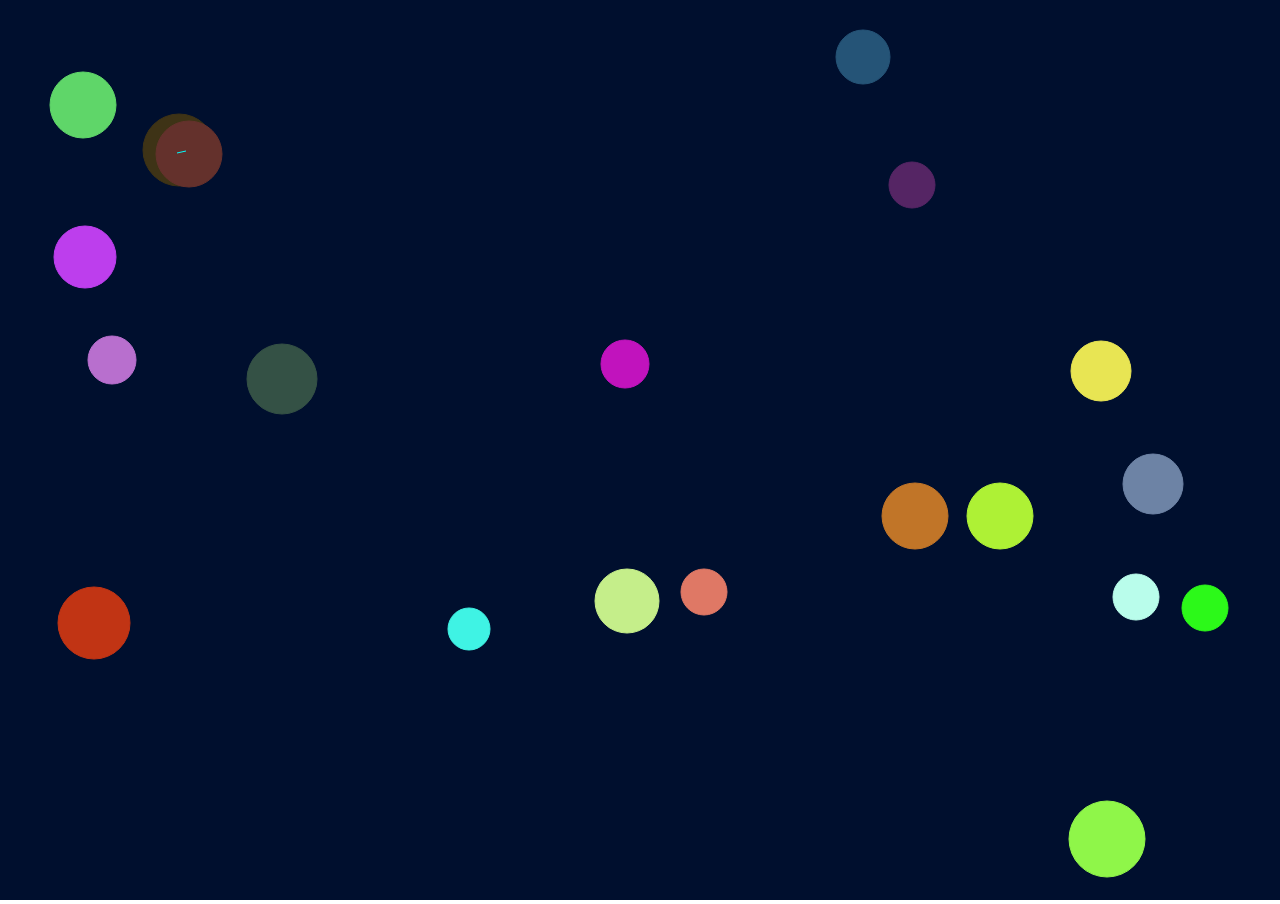
==== index.html @ 91bc2b54 "add: created bouncing-balls" ====
<!DOCTYPE html>
<!--[if lt IE 7]>      <html class="no-js lt-ie9 lt-ie8 lt-ie7"> <![endif]-->
<!--[if IE 7]>         <html class="no-js lt-ie9 lt-ie8"> <![endif]-->
<!--[if IE 8]>         <html class="no-js lt-ie9"> <![endif]-->
<!--[if gt IE 8]>      <html class="no-js"> <![endif]-->
<html>
    <head>
        <title>Bouncing Balls</title>
        <meta name="description" content="This is my first canvas">
        <meta name="viewport" content="width=device-width, initial-scale=1">
        <link rel="stylesheet" href="index.css">
        <meta http-equiv="X-UA-Compatible" content="IE=edge">
    </head>
    <body>
        <!--[if lt IE 7]>
            <p class="browsehappy">You are using an <strong>outdated</strong> browser. Please <a href="#">upgrade your browser</a> to improve your experience.</p>
        <![endif]-->
        <script src="index.js" async defer></script>
    </body>
</html>
---- index.css ----
body{
    margin: 0;
    overflow-y: hidden;
    overflow-x: hidden;
}

body:nth-child(n){
    padding: auto;
}
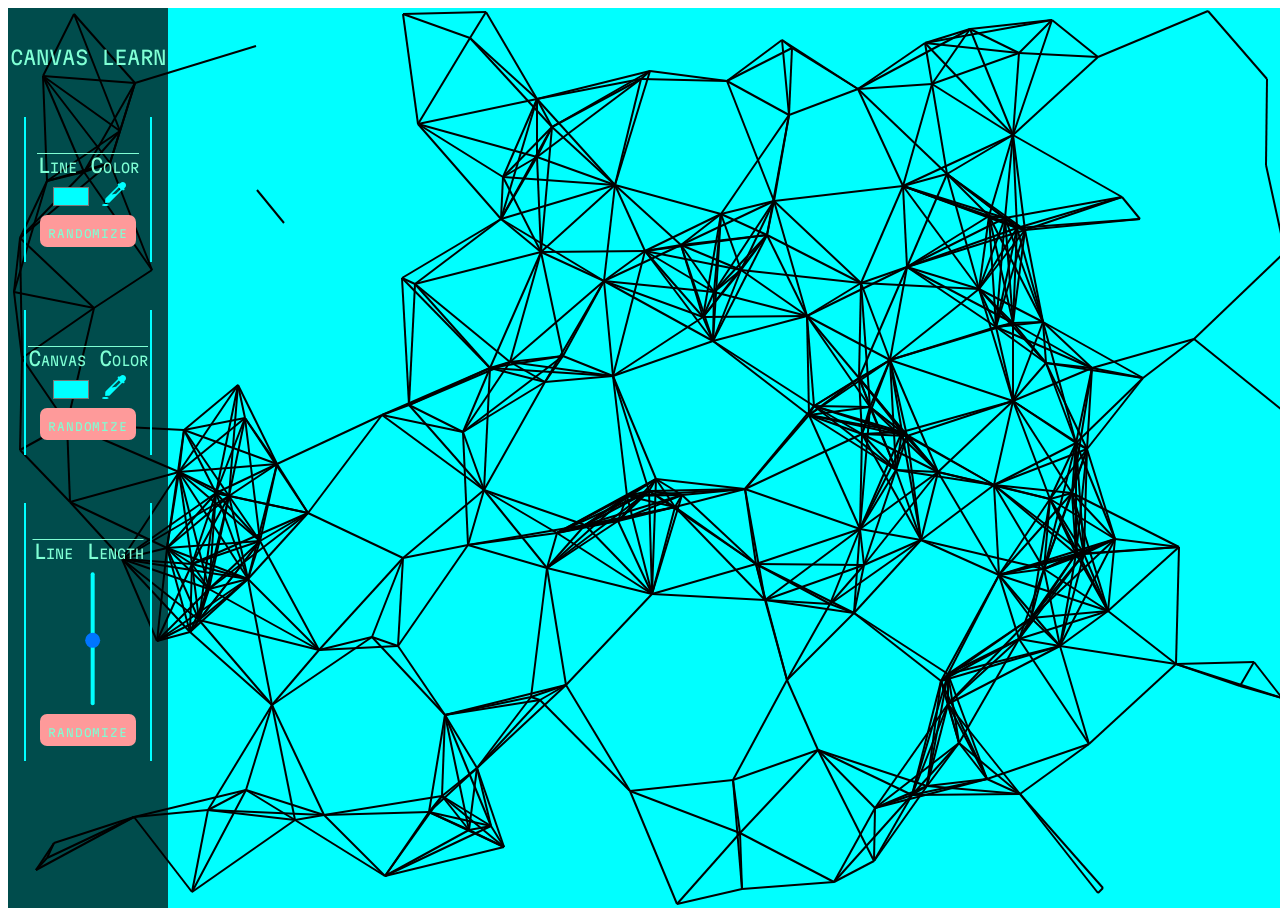
==== commit 32ef1cce: "add: created web effect" ====
--- a/index.html
+++ b/index.html
@@ -5,16 +5,84 @@
 <!--[if gt IE 8]>      <html class="no-js"> <![endif]-->
 <html>
     <head>
-        <title>Bouncing Balls</title>
+        <title>CANVAS LEARN</title>
         <meta name="description" content="This is my first canvas">
         <meta name="viewport" content="width=device-width, initial-scale=1">
         <link rel="stylesheet" href="index.css">
-        <meta http-equiv="X-UA-Compatible" content="IE=edge">
     </head>
     <body>
         <!--[if lt IE 7]>
             <p class="browsehappy">You are using an <strong>outdated</strong> browser. Please <a href="#">upgrade your browser</a> to improve your experience.</p>
         <![endif]-->
         <script src="index.js" async defer></script>
+        <nav>
+            <div id="heading">CANVAS LEARN</div>
+            <div id="choose-color" class="choose">
+                <span class="choose-text">Line Color</span> 
+                <span class="color-picker-container">
+                    <input type="color" id="color-picker" class="input-picker color-picker" value="#00ffff">
+                    <svg style="width:1.5em;height:1.5em" class="color-picker-png" fill="#00ffff" height="800px" width="800px" version="1.1" id="Capa_1" xmlns="http://www.w3.org/2000/svg" xmlns:xlink="http://www.w3.org/1999/xlink" viewBox="0 0 464.736 464.736" xml:space="preserve">
+                        <g>
+                            <path d="M446.598,18.143c-24.183-24.184-63.393-24.191-87.592-0.008l-16.717,16.717c-8.98-8.979-23.525-8.979-32.504,0
+                                c-8.981,8.972-8.981,23.533,0,32.505l5.416,5.419L134.613,253.377h-0.016l-62.685,62.691c-4.982,4.982-7.919,11.646-8.235,18.684
+                                l-0.15,3.344c0,0.016,0,0.03,0,0.046l-2.529,56.704c-0.104,2.633,0.883,5.185,2.739,7.048c1.751,1.759,4.145,2.738,6.63,2.738
+                                c0.135,0,0.269,0,0.42-0.008l30.064-1.331h0.016l18.318-0.815l8.318-0.366c9.203-0.412,17.944-4.259,24.469-10.776l240.898-240.891
+                                l4.506,4.505c4.49,4.488,10.372,6.733,16.252,6.733c5.881,0,11.764-2.245,16.253-6.733c8.98-8.973,8.98-23.534,0-32.505
+                                l16.716-16.718C470.782,81.544,470.782,42.334,446.598,18.143z M272.639,227.33l-84.6,15.96l137.998-138.004l34.332,34.316
+                                L272.639,227.33z"/>
+                            <path d="M64.5,423.872c-35.617,0-64.5,9.145-64.5,20.435c0,11.284,28.883,20.428,64.5,20.428s64.486-9.143,64.486-20.428
+                                C128.986,433.016,100.117,423.872,64.5,423.872z"/>
+                        </g>
+                    </svg>
+                </span>
+                <button type="button" class="randomize btn--green">
+                    <span class="btn__txt">Randomize</span>
+                    <i class="btn__bg" aria-hidden="true"></i>
+                    <i class="btn__bg" aria-hidden="true"></i>
+                    <i class="btn__bg" aria-hidden="true"></i>
+                    <i class="btn__bg" aria-hidden="true"></i>
+                </button>
+            </div>
+            <div id="choose-bg-color" class="choose">
+                <span class="choose-text">Canvas Color</span> 
+                <span class="color-picker-container">
+                    <input type="color" id="color-picker" class="input-picker color-picker" value="#00ffff">
+                    <svg style="width:1.5em;height:1.5em" class="color-picker-png" fill="#00ffff" height="800px" width="800px" version="1.1" id="Capa_1" xmlns="http://www.w3.org/2000/svg" xmlns:xlink="http://www.w3.org/1999/xlink" viewBox="0 0 464.736 464.736" xml:space="preserve">
+                        <g>
+                            <path d="M446.598,18.143c-24.183-24.184-63.393-24.191-87.592-0.008l-16.717,16.717c-8.98-8.979-23.525-8.979-32.504,0
+                                c-8.981,8.972-8.981,23.533,0,32.505l5.416,5.419L134.613,253.377h-0.016l-62.685,62.691c-4.982,4.982-7.919,11.646-8.235,18.684
+                                l-0.15,3.344c0,0.016,0,0.03,0,0.046l-2.529,56.704c-0.104,2.633,0.883,5.185,2.739,7.048c1.751,1.759,4.145,2.738,6.63,2.738
+                                c0.135,0,0.269,0,0.42-0.008l30.064-1.331h0.016l18.318-0.815l8.318-0.366c9.203-0.412,17.944-4.259,24.469-10.776l240.898-240.891
+                                l4.506,4.505c4.49,4.488,10.372,6.733,16.252,6.733c5.881,0,11.764-2.245,16.253-6.733c8.98-8.973,8.98-23.534,0-32.505
+                                l16.716-16.718C470.782,81.544,470.782,42.334,446.598,18.143z M272.639,227.33l-84.6,15.96l137.998-138.004l34.332,34.316
+                                L272.639,227.33z"/>
+                            <path d="M64.5,423.872c-35.617,0-64.5,9.145-64.5,20.435c0,11.284,28.883,20.428,64.5,20.428s64.486-9.143,64.486-20.428
+                                C128.986,433.016,100.117,423.872,64.5,423.872z"/>
+                        </g>
+                    </svg>
+                </span>
+                <button type="button" class="randomize btn--green">
+                    <span class="btn__txt">Randomize</span>
+                    <i class="btn__bg" aria-hidden="true"></i>
+                    <i class="btn__bg" aria-hidden="true"></i>
+                    <i class="btn__bg" aria-hidden="true"></i>
+                    <i class="btn__bg" aria-hidden="true"></i>
+                </button>
+            </div>
+            <div id="choose-color" class="choose">
+                <span class="choose-text">Line Length</span> 
+                <input type="range" id="length-picker" class="input-picker length-picker" min="10" max="100" step="2">
+                <button type="button" class="btn--green randomize">
+                    <span class="btn__txt">Randomize</span>
+                    <i class="btn__bg" aria-hidden="true"></i>
+                    <i class="btn__bg" aria-hidden="true"></i>
+                    <i class="btn__bg" aria-hidden="true"></i>
+                    <i class="btn__bg" aria-hidden="true"></i>
+                </button>
+            </div>
+            
+            
+        </nav>
+
     </body>
 </html>
--- a/index.css
+++ b/index.css
@@ -1,9 +1,174 @@
+@import url('https://fonts.googleapis.com/css2?family=Blinker&display=swap');
+@import url('https://fonts.googleapis.com/css2?family=Prompt:wght@300&display=swap');
+@import url('https://fonts.googleapis.com/css2?family=Martian+Mono:wght@300&family=Prompt:wght@300&display=swap');
+
+*{
+    /* font-family: 'Blinker', sans-serif; */
+    font-family: 'Martian Mono', monospace;
+    /* font-family: 'Prompt', sans-serif; */
+    font-variant: small-caps;
+    color: aquamarine;
+}
+intersection(this.centre, ball.centre, [this.radius, ball.radius])
 body{
     margin: 0;
     overflow-y: hidden;
     overflow-x: hidden;
+    background-color: cyan;
 }
 
-body:nth-child(n){
-    padding: auto;
+
+nav{
+    position: fixed;
+    height: 100%;
+    width: 10em;
+    background-color: rgba(0,0,0,.7);
 }
+
+nav>*{
+    text-align: center;
+    padding-top: var(--padding);
+    padding-bottom: var(--padding);
+    padding-top: 2em;
+}
+
+#heading{
+    font-size: larger;
+}
+
+.choose{
+    --padding: 10px;
+    margin: 3em 1em;
+    border-left: 2px cyan solid;
+    border-right: 2px cyan solid;
+}
+
+.choose>*{
+    --margin: 5px;
+    display: block;
+    margin: auto;
+    margin-top: var(--margin);
+    margin-bottom: var(--margin);
+}
+
+.choose-text{
+    font-size: larger;
+    text-decoration: overline;
+}
+
+input[type=range]#length-picker{
+    --margin: 5.5em;
+    -webkit-appearance: none;
+    -moz-appearance: none;
+    transform: rotate(90deg);
+    background-color: cyan;
+    color: cyan;
+    width: 10em;
+    height: 4px;
+    text-align: center;
+    cursor: pointer;
+    margin-top: var(--margin);
+    margin-bottom: var(--margin);
+    border-radius: 2px;
+
+}
+
+.color-picker-container{
+    cursor: pointer;
+}
+
+
+input[type="color"].color-picker{
+    -webkit-appearance: none;
+    -moz-appearance: none;
+    border: 0 black solid;
+    background-color: rgba(0,0,0,0);
+    padding: 0;
+    width: 3em;
+    cursor: pointer;
+}
+
+.color-picker-png{
+    width: 1.5em;
+    height: 1.5em;
+}
+
+
+.randomize {
+  background: hsl(var(--hue), 98%, 80%);
+  border: none;
+  border-radius: 7px;
+  cursor: pointer;
+  color: black;
+  font-size: 1em;
+  letter-spacing: 0.05em;
+  overflow: hidden;
+  padding: .4em .5em;
+  min-height: 2em;
+  position: relative;
+  text-transform: lowercase;
+  font-variant: small-caps;
+}
+
+.btn--green {
+  --hue: 0;
+}
+
+.randomize:active, .randomize:focus {
+  outline: 3px solid hsl(calc(var(--hue) + 90), 98%, 80%);
+}
+.randomize + .randomize {
+  margin-top: 2.5em;
+}
+.btn__txt {
+  position: relative;
+  z-index: 2;
+}
+.btn__bg {
+  background: hsl(var(--hueBg), 98%, 80%);
+  border-radius: 50%;
+  display: block;
+  height: 0;
+  left: 50%;
+  margin: -50% 0 0 -50%;
+  padding-top: 100%;
+  position: absolute;
+  top: 50%;
+  width: 100%;
+  transform: scale(0);
+  transform-origin: 50% 50%;
+  transition: transform 0.175s cubic-bezier(0.5, 1, 0.89, 1);
+  z-index: 1;
+}
+.btn__bg:nth-of-type(1) {
+  --hueBg: calc(var(--hue) - 90);
+  transition-delay: 0.1725s;
+}
+.btn__bg:nth-of-type(2) {
+  --hueBg: calc(var(--hue) - 180);
+  transition-delay: 0.115s;
+}
+.btn__bg:nth-of-type(3) {
+  --hueBg: calc(var(--hue) - 270);
+  transition-delay: 0.0575s;
+}
+.btn__bg:nth-of-type(4) {
+  --hueBg: calc(var(--hue) - 360);
+  transition-delay: 0s;
+}
+.randomize:hover .btn__bg, .randomize:focus .btn__bg, .randomize:active .btn__bg {
+  transform: scale(1.5);
+  transition: transform 0.35s cubic-bezier(0.11, 0, 0.5, 0);
+}
+.randomize:hover .btn__bg:nth-of-type(1), .randomize:focus .btn__bg:nth-of-type(1), .randomize:active .btn__bg:nth-of-type(1) {
+  transition-delay: 0.115s;
+}
+.randomize:hover .btn__bg:nth-of-type(2), .randomize:focus .btn__bg:nth-of-type(2), .randomize:active .btn__bg:nth-of-type(2) {
+  transition-delay: 0.23s;
+}
+.randomize:hover .btn__bg:nth-of-type(3), .randomize:focus .btn__bg:nth-of-type(3), .randomize:active .btn__bg:nth-of-type(3) {
+  transition-delay: 0.345s;
+}
+.randomize:hover .btn__bg:nth-of-type(4), .randomize:focus .btn__bg:nth-of-type(4), .randomize:active .btn__bg:nth-of-type(4) {
+  transition-delay: 0.46s;
+}
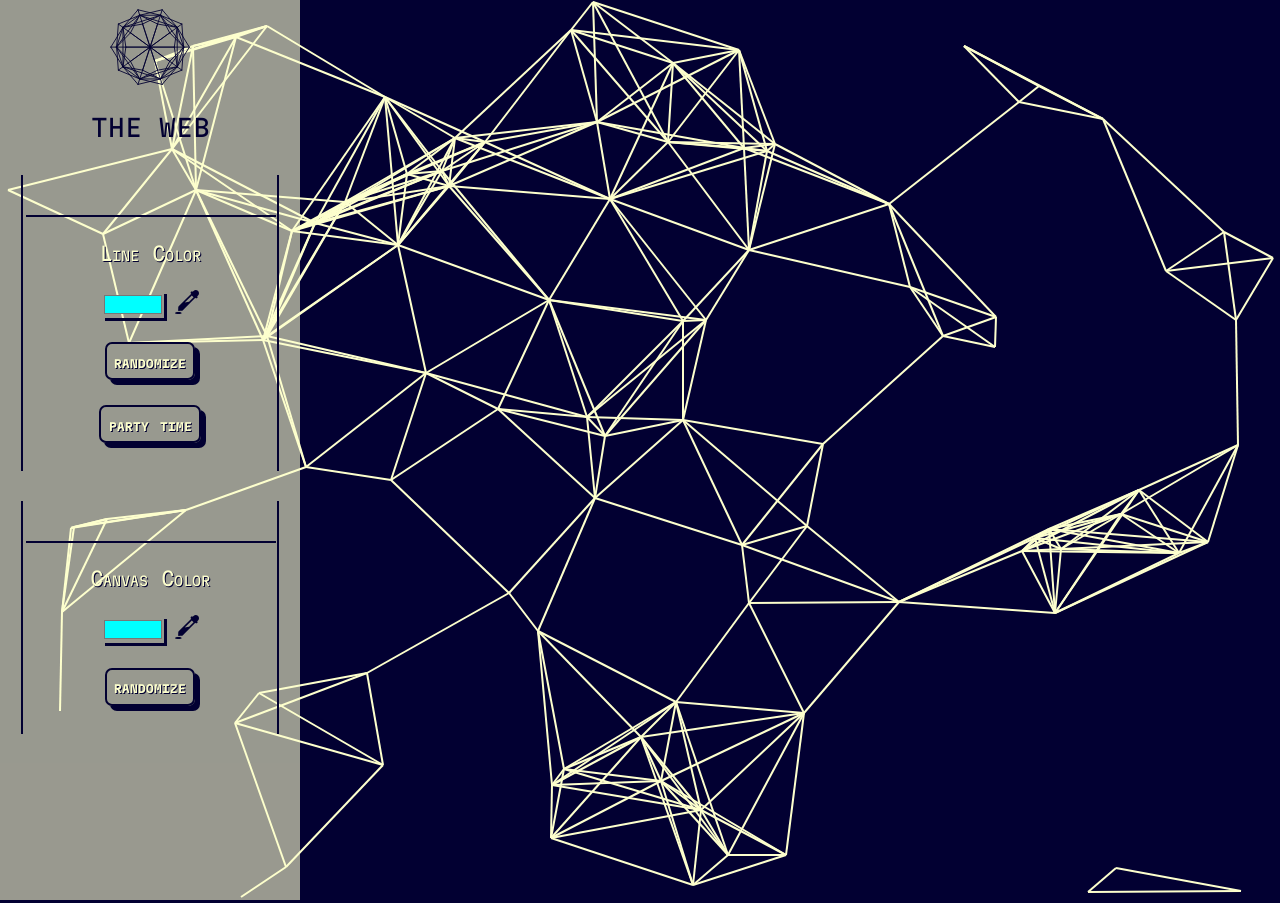
==== commit ea117efb: "modify: made a lot of styling changes" ====
--- a/index.html
+++ b/index.html
@@ -4,85 +4,231 @@
 <!--[if IE 8]>         <html class="no-js lt-ie9"> <![endif]-->
 <!--[if gt IE 8]>      <html class="no-js"> <![endif]-->
 <html>
-    <head>
-        <title>CANVAS LEARN</title>
-        <meta name="description" content="This is my first canvas">
-        <meta name="viewport" content="width=device-width, initial-scale=1">
-        <link rel="stylesheet" href="index.css">
-    </head>
-    <body>
-        <!--[if lt IE 7]>
+
+<head>
+  <title>THE WEB</title>
+  <meta name="description" content="This is my first canvas">
+  <meta name="viewport" content="width=device-width, initial-scale=1">
+  <meta http-equiv="X-UA-Compatible" content="IE=edge">
+</head>
+
+<body style="visibility: hidden;">
+  <!--[if lt IE 7]>
             <p class="browsehappy">You are using an <strong>outdated</strong> browser. Please <a href="#">upgrade your browser</a> to improve your experience.</p>
         <![endif]-->
-        <script src="index.js" async defer></script>
-        <nav>
-            <div id="heading">CANVAS LEARN</div>
-            <div id="choose-color" class="choose">
-                <span class="choose-text">Line Color</span> 
-                <span class="color-picker-container">
-                    <input type="color" id="color-picker" class="input-picker color-picker" value="#00ffff">
-                    <svg style="width:1.5em;height:1.5em" class="color-picker-png" fill="#00ffff" height="800px" width="800px" version="1.1" id="Capa_1" xmlns="http://www.w3.org/2000/svg" xmlns:xlink="http://www.w3.org/1999/xlink" viewBox="0 0 464.736 464.736" xml:space="preserve">
-                        <g>
-                            <path d="M446.598,18.143c-24.183-24.184-63.393-24.191-87.592-0.008l-16.717,16.717c-8.98-8.979-23.525-8.979-32.504,0
+  <nav>
+    <div id="heading">
+      <svg rel="icon" class="head-icon icon" xmlns:dc="http://purl.org/dc/elements/1.1/" xmlns:cc="http://creativecommons.org/ns#"
+    xmlns:rdf="http://www.w3.org/1999/02/22-rdf-syntax-ns#" xmlns:svg="http://www.w3.org/2000/svg"
+    xmlns="http://www.w3.org/2000/svg" xmlns:sodipodi="http://sodipodi.sourceforge.net/DTD/sodipodi-0.dtd"
+    xmlns:inkscape="http://www.inkscape.org/namespaces/inkscape" viewBox="0 0 100 125" version="1.1" x="0px" y="0px">
+        <g transform="translate(0,-952.36216)">
+          <g transform="matrix(0.44673404,0,0,0.44659181,50,1002.3622)">
+            <path d="M 0,0 68.8191,50" style="" stroke-width="2.23882484" stroke-linecap="round" />
+            <path d="M 0,0 68.8191,-50" style="" stroke-width="2.23882484" stroke-linecap="round" />
+            <path d="M 0,0 -49.798,36.1803" style="" stroke-width="2.23882484" stroke-linecap="round" />
+            <path d="M 0,0 -49.798,-36.1803" style="" stroke-width="2.23882484" stroke-linecap="round" />
+            <path d="M 0,0 19.0211,58.541" style="" stroke-width="2.23882484" stroke-linecap="round" />
+            <path d="M 0,0 19.0211,-58.541" style="" stroke-width="2.23882484" stroke-linecap="round" />
+            <path d="M 0,0 61.5537,0" style="" stroke-width="2.23882484" stroke-linecap="round" />
+            <path d="M 0,0 -85.0651,0" style="" stroke-width="2.23882484" stroke-linecap="round" />
+            <path d="M 0,0 -26.2866,80.9017" style="" stroke-width="2.23882484" stroke-linecap="round" />
+            <path d="M 0,0 -26.2866,-80.9017" style="" stroke-width="2.23882484" stroke-linecap="round" />
+            <path d="M 0,0 26.2866,80.9017" style="" stroke-width="2.23882484" stroke-linecap="round" />
+            <path d="M 0,0 26.2866,-80.9017" style="" stroke-width="2.23882484" stroke-linecap="round" />
+            <path d="M 0,0 -68.8191,50" style="" stroke-width="2.23882484" stroke-linecap="round" />
+            <path d="M 0,0 -68.8191,-50" style="" stroke-width="2.23882484" stroke-linecap="round" />
+            <path d="M 0,0 49.798,36.1803" style="" stroke-width="2.23882484" stroke-linecap="round" />
+            <path d="M 0,0 49.798,-36.1803" style="" stroke-width="2.23882484" stroke-linecap="round" />
+            <path d="M 0,0 85.0651,0" style="" stroke-width="2.23882484" stroke-linecap="round" />
+            <path d="M 0,0 -19.0211,58.541" style="" stroke-width="2.23882484" stroke-linecap="round" />
+            <path d="M 0,0 -19.0211,-58.541" style="" stroke-width="2.23882484" stroke-linecap="round" />
+            <path d="M 0,0 -61.5537,0" style="" stroke-width="2.23882484" stroke-linecap="round" />
+            <path d="M 26.2866,80.9017 68.8191,50" style="" stroke-width="2.23882484"
+              stroke-linecap="round" />
+            <path d="M 26.2866,80.9017 -68.8191,50" style="" stroke-width="2.23882484"
+              stroke-linecap="round" />
+            <path d="M 26.2866,80.9017 49.798,36.1803" style="" stroke-width="2.23882484"
+              stroke-linecap="round" />
+            <path d="M 26.2866,80.9017 85.0651,0" style="" stroke-width="2.23882484"
+              stroke-linecap="round" />
+            <path d="M 26.2866,80.9017 -19.0211,58.541" style="" stroke-width="2.23882484"
+              stroke-linecap="round" />
+            <path d="M 26.2866,80.9017 -30.7768,94.7214" style="" stroke-width="2.23882484"
+              stroke-linecap="round" />
+            <path d="m 26.2866,80.9017 4.4902,13.8197" style="" stroke-width="2.23882484"
+              stroke-linecap="round" />
+            <path d="M 26.2866,80.9017 80.5748,58.541" style="" stroke-width="2.23882484"
+              stroke-linecap="round" />
+            <path d="m 26.2866,80.9017 -52.5732,0" style="" stroke-width="2.23882484"
+              stroke-linecap="round" />
+            <path d="M 26.2866,-80.9017 68.8191,-50" style="" stroke-width="2.23882484"
+              stroke-linecap="round" />
+            <path d="M 26.2866,-80.9017 -68.8191,-50" style="" stroke-width="2.23882484"
+              stroke-linecap="round" />
+            <path d="M 26.2866,-80.9017 49.798,-36.1803" style="" stroke-width="2.23882484"
+              stroke-linecap="round" />
+            <path d="M 26.2866,-80.9017 85.0651,0" style="" stroke-width="2.23882484"
+              stroke-linecap="round" />
+            <path d="M 26.2866,-80.9017 -19.0211,-58.541" style="" stroke-width="2.23882484"
+              stroke-linecap="round" />
+            <path d="M 26.2866,-80.9017 -30.7768,-94.7214" style="" stroke-width="2.23882484"
+              stroke-linecap="round" />
+            <path d="m 26.2866,-80.9017 4.4902,-13.8197" style="" stroke-width="2.23882484"
+              stroke-linecap="round" />
+            <path d="M 26.2866,-80.9017 80.5748,-58.541" style="" stroke-width="2.23882484"
+              stroke-linecap="round" />
+            <path d="m 26.2866,-80.9017 -52.5732,0" style="" stroke-width="2.23882484"
+              stroke-linecap="round" />
+            <path d="m 68.8191,50 0,-100" style="" stroke-width="2.23882484" stroke-linecap="round" />
+            <path d="M 68.8191,50 99.5959,0" style="" stroke-width="2.23882484" stroke-linecap="round" />
+            <path d="m 68.8191,50 -49.798,8.541" style="" stroke-width="2.23882484"
+              stroke-linecap="round" />
+            <path d="M 68.8191,50 85.0651,0" style="" stroke-width="2.23882484" stroke-linecap="round" />
+            <path d="M 68.8191,50 30.7768,94.7214" style="" stroke-width="2.23882484"
+              stroke-linecap="round" />
+            <path d="M 68.8191,50 61.5537,0" style="" stroke-width="2.23882484" stroke-linecap="round" />
+            <path d="m 68.8191,50 11.7557,8.541" style="" stroke-width="2.23882484"
+              stroke-linecap="round" />
+            <path d="M 68.8191,50 -26.2866,80.9017" style="" stroke-width="2.23882484"
+              stroke-linecap="round" />
+            <path d="M 68.8191,-50 99.5959,0" style="" stroke-width="2.23882484" stroke-linecap="round" />
+            <path d="m 68.8191,-50 -49.798,-8.541" style="" stroke-width="2.23882484"
+              stroke-linecap="round" />
+            <path d="M 68.8191,-50 85.0651,0" style="" stroke-width="2.23882484" stroke-linecap="round" />
+            <path d="M 68.8191,-50 30.7768,-94.7214" style="" stroke-width="2.23882484"
+              stroke-linecap="round" />
+            <path d="M 68.8191,-50 61.5537,0" style="" stroke-width="2.23882484" stroke-linecap="round" />
+            <path d="m 68.8191,-50 11.7557,-8.541" style="" stroke-width="2.23882484"
+              stroke-linecap="round" />
+            <path d="M 68.8191,-50 -26.2866,-80.9017" style="" stroke-width="2.23882484"
+              stroke-linecap="round" />
+            <path d="M 99.5959,0 85.0651,0" style="" stroke-width="2.23882484" stroke-linecap="round" />
+            <path d="m -68.8191,50 0,-100" style="" stroke-width="2.23882484" stroke-linecap="round" />
+            <path d="m -68.8191,50 49.798,8.541" style="" stroke-width="2.23882484"
+              stroke-linecap="round" />
+            <path d="M -68.8191,50 -61.5537,0" style="" stroke-width="2.23882484" stroke-linecap="round" />
+            <path d="m -68.8191,50 38.0423,44.7214" style="" stroke-width="2.23882484"
+              stroke-linecap="round" />
+            <path d="M -68.8191,50 -85.0651,0" style="" stroke-width="2.23882484" stroke-linecap="round" />
+            <path d="m -68.8191,50 42.5325,30.9017" style="" stroke-width="2.23882484"
+              stroke-linecap="round" />
+            <path d="M -68.8191,50 -99.5959,0" style="" stroke-width="2.23882484" stroke-linecap="round" />
+            <path d="m -68.8191,50 -11.7557,8.541" style="" stroke-width="2.23882484"
+              stroke-linecap="round" />
+            <path d="m -68.8191,-50 49.798,-8.541" style="" stroke-width="2.23882484"
+              stroke-linecap="round" />
+            <path d="m -68.8191,-50 7.2654,50" style="" stroke-width="2.23882484" stroke-linecap="round" />
+            <path d="m -68.8191,-50 38.0423,-44.7214" style="" stroke-width="2.23882484"
+              stroke-linecap="round" />
+            <path d="M -68.8191,-50 -85.0651,0" style="" stroke-width="2.23882484"
+              stroke-linecap="round" />
+            <path d="m -68.8191,-50 42.5325,-30.9017" style="" stroke-width="2.23882484"
+              stroke-linecap="round" />
+            <path d="M -68.8191,-50 -99.5959,0" style="" stroke-width="2.23882484"
+              stroke-linecap="round" />
+            <path d="m -68.8191,-50 -11.7557,-8.541" style="" stroke-width="2.23882484"
+              stroke-linecap="round" />
+            <path d="M -49.798,36.1803 -85.0651,0" style="" stroke-width="2.23882484"
+              stroke-linecap="round" />
+            <path d="m -49.798,36.1803 23.5114,44.7214" style="" stroke-width="2.23882484"
+              stroke-linecap="round" />
+            <path d="M -49.798,-36.1803 -85.0651,0" style="" stroke-width="2.23882484"
+              stroke-linecap="round" />
+            <path d="m -49.798,-36.1803 23.5114,-44.7214" style="" stroke-width="2.23882484"
+              stroke-linecap="round" />
+            <path d="M 49.798,36.1803 85.0651,0" style="" stroke-width="2.23882484"
+              stroke-linecap="round" />
+            <path d="M 49.798,-36.1803 85.0651,0" style="" stroke-width="2.23882484"
+              stroke-linecap="round" />
+            <path d="M 19.0211,58.541 -26.2866,80.9017" style="" stroke-width="2.23882484"
+              stroke-linecap="round" />
+            <path d="M 19.0211,-58.541 -26.2866,-80.9017" style="" stroke-width="2.23882484"
+              stroke-linecap="round" />
+            <path d="M 85.0651,0 80.5748,58.541" style="" stroke-width="2.23882484"
+              stroke-linecap="round" />
+            <path d="M 85.0651,0 80.5748,-58.541" style="" stroke-width="2.23882484"
+              stroke-linecap="round" />
+            <path d="m -30.7768,94.7214 4.4902,-13.8197" style="" stroke-width="2.23882484"
+              stroke-linecap="round" />
+            <path d="m -30.7768,-94.7214 4.4902,13.8197" style="" stroke-width="2.23882484"
+              stroke-linecap="round" />
+            <path d="M 30.7768,94.7214 -26.2866,80.9017" style="" stroke-width="2.23882484"
+              stroke-linecap="round" />
+            <path d="m 30.7768,-94.7214 -57.0634,13.8197" style="" stroke-width="2.23882484"
+              stroke-linecap="round" />
+            <path d="m -85.0651,0 58.7785,80.9017" style="" stroke-width="2.23882484"
+              stroke-linecap="round" />
+            <path d="m -85.0651,0 58.7785,-80.9017" style="" stroke-width="2.23882484"
+              stroke-linecap="round" />
+            <path d="M -85.0651,0 -99.5959,0" style="" stroke-width="2.23882484" stroke-linecap="round" />
+            <path d="m -85.0651,0 4.4903,58.541" style="" stroke-width="2.23882484"
+              stroke-linecap="round" />
+            <path d="m -85.0651,0 4.4903,-58.541" style="" stroke-width="2.23882484"
+              stroke-linecap="round" />
+            <path d="M -26.2866,80.9017 -80.5748,58.541" style="" stroke-width="2.23882484"
+              stroke-linecap="round" />
+            <path d="M -26.2866,-80.9017 -80.5748,-58.541" style="" stroke-width="2.23882484"
+              stroke-linecap="round" />
+          </g>
+        </g>
+      </svg>
+      <span id="heading-text">
+        THE WEB
+      </span>
+    </div>
+    <div id="choose-color" class="choose">
+      <hr class="choose-line">
+      <span class="choose-text">Line Color</span>
+      <span class="color-picker-container">
+        <input type="color" id="line-color-picker" class="input-picker color-picker">
+        <svg style="width:1.5em;height:1.5em" class="color-picker-png" fill="#00ffff" height="800px" width="800px"
+          version="1.1" id="Capa_1" xmlns="http://www.w3.org/2000/svg" xmlns:xlink="http://www.w3.org/1999/xlink"
+          viewBox="0 0 464.736 464.736" xml:space="preserve">
+          <g>
+            <path d="M446.598,18.143c-24.183-24.184-63.393-24.191-87.592-0.008l-16.717,16.717c-8.98-8.979-23.525-8.979-32.504,0
                                 c-8.981,8.972-8.981,23.533,0,32.505l5.416,5.419L134.613,253.377h-0.016l-62.685,62.691c-4.982,4.982-7.919,11.646-8.235,18.684
                                 l-0.15,3.344c0,0.016,0,0.03,0,0.046l-2.529,56.704c-0.104,2.633,0.883,5.185,2.739,7.048c1.751,1.759,4.145,2.738,6.63,2.738
                                 c0.135,0,0.269,0,0.42-0.008l30.064-1.331h0.016l18.318-0.815l8.318-0.366c9.203-0.412,17.944-4.259,24.469-10.776l240.898-240.891
                                 l4.506,4.505c4.49,4.488,10.372,6.733,16.252,6.733c5.881,0,11.764-2.245,16.253-6.733c8.98-8.973,8.98-23.534,0-32.505
                                 l16.716-16.718C470.782,81.544,470.782,42.334,446.598,18.143z M272.639,227.33l-84.6,15.96l137.998-138.004l34.332,34.316
-                                L272.639,227.33z"/>
-                            <path d="M64.5,423.872c-35.617,0-64.5,9.145-64.5,20.435c0,11.284,28.883,20.428,64.5,20.428s64.486-9.143,64.486-20.428
-                                C128.986,433.016,100.117,423.872,64.5,423.872z"/>
-                        </g>
-                    </svg>
-                </span>
-                <button type="button" class="randomize btn--green">
-                    <span class="btn__txt">Randomize</span>
-                    <i class="btn__bg" aria-hidden="true"></i>
-                    <i class="btn__bg" aria-hidden="true"></i>
-                    <i class="btn__bg" aria-hidden="true"></i>
-                    <i class="btn__bg" aria-hidden="true"></i>
-                </button>
-            </div>
-            <div id="choose-bg-color" class="choose">
-                <span class="choose-text">Canvas Color</span> 
-                <span class="color-picker-container">
-                    <input type="color" id="color-picker" class="input-picker color-picker" value="#00ffff">
-                    <svg style="width:1.5em;height:1.5em" class="color-picker-png" fill="#00ffff" height="800px" width="800px" version="1.1" id="Capa_1" xmlns="http://www.w3.org/2000/svg" xmlns:xlink="http://www.w3.org/1999/xlink" viewBox="0 0 464.736 464.736" xml:space="preserve">
-                        <g>
-                            <path d="M446.598,18.143c-24.183-24.184-63.393-24.191-87.592-0.008l-16.717,16.717c-8.98-8.979-23.525-8.979-32.504,0
+                                L272.639,227.33z" />
+            <path d="M64.5,423.872c-35.617,0-64.5,9.145-64.5,20.435c0,11.284,28.883,20.428,64.5,20.428s64.486-9.143,64.486-20.428
+                                C128.986,433.016,100.117,423.872,64.5,423.872z" />
+          </g>
+        </svg>
+      </span>
+      <button id="randomize-line-color" type="button" class="btn randomize">Randomize</button>
+      <button id="party-time" type="button" class="btn party">Party Time</button>
+    </div>
+    <div id="choose-bg-color" class="choose">
+      <hr class="choose-line">
+      <span class="choose-text">Canvas Color</span>
+      <span class="color-picker-container">
+        <input type="color" id="bg-color-picker" class="input-picker color-picker">
+        <svg style="width:1.5em;height:1.5em" class="color-picker-png" fill="#00ffff" height="800px" width="800px"
+          version="1.1" id="Capa_1" xmlns="http://www.w3.org/2000/svg" xmlns:xlink="http://www.w3.org/1999/xlink"
+          viewBox="0 0 464.736 464.736" xml:space="preserve">
+          <g>
+            <path d="M446.598,18.143c-24.183-24.184-63.393-24.191-87.592-0.008l-16.717,16.717c-8.98-8.979-23.525-8.979-32.504,0
                                 c-8.981,8.972-8.981,23.533,0,32.505l5.416,5.419L134.613,253.377h-0.016l-62.685,62.691c-4.982,4.982-7.919,11.646-8.235,18.684
                                 l-0.15,3.344c0,0.016,0,0.03,0,0.046l-2.529,56.704c-0.104,2.633,0.883,5.185,2.739,7.048c1.751,1.759,4.145,2.738,6.63,2.738
                                 c0.135,0,0.269,0,0.42-0.008l30.064-1.331h0.016l18.318-0.815l8.318-0.366c9.203-0.412,17.944-4.259,24.469-10.776l240.898-240.891
                                 l4.506,4.505c4.49,4.488,10.372,6.733,16.252,6.733c5.881,0,11.764-2.245,16.253-6.733c8.98-8.973,8.98-23.534,0-32.505
                                 l16.716-16.718C470.782,81.544,470.782,42.334,446.598,18.143z M272.639,227.33l-84.6,15.96l137.998-138.004l34.332,34.316
-                                L272.639,227.33z"/>
-                            <path d="M64.5,423.872c-35.617,0-64.5,9.145-64.5,20.435c0,11.284,28.883,20.428,64.5,20.428s64.486-9.143,64.486-20.428
-                                C128.986,433.016,100.117,423.872,64.5,423.872z"/>
-                        </g>
-                    </svg>
-                </span>
-                <button type="button" class="randomize btn--green">
-                    <span class="btn__txt">Randomize</span>
-                    <i class="btn__bg" aria-hidden="true"></i>
-                    <i class="btn__bg" aria-hidden="true"></i>
-                    <i class="btn__bg" aria-hidden="true"></i>
-                    <i class="btn__bg" aria-hidden="true"></i>
-                </button>
-            </div>
-            <div id="choose-color" class="choose">
-                <span class="choose-text">Line Length</span> 
-                <input type="range" id="length-picker" class="input-picker length-picker" min="10" max="100" step="2">
-                <button type="button" class="btn--green randomize">
-                    <span class="btn__txt">Randomize</span>
-                    <i class="btn__bg" aria-hidden="true"></i>
-                    <i class="btn__bg" aria-hidden="true"></i>
-                    <i class="btn__bg" aria-hidden="true"></i>
-                    <i class="btn__bg" aria-hidden="true"></i>
-                </button>
-            </div>
-            
-            
-        </nav>
-
-    </body>
-</html>
+                                L272.639,227.33z" />
+            <path d="M64.5,423.872c-35.617,0-64.5,9.145-64.5,20.435c0,11.284,28.883,20.428,64.5,20.428s64.486-9.143,64.486-20.428
+                                C128.986,433.016,100.117,423.872,64.5,423.872z" />
+          </g>
+        </svg>
+      </span>
+      <button id="randomize-canvas-color" type="button" class="btn randomize">Randomize</button>
+    </div>
+  </nav>
+
+  <link rel="stylesheet" href="index.css">
+  <script src="index.js" async defer></script>
+
+</body>
+
+</html>
--- a/index.css
+++ b/index.css
@@ -1,174 +1,205 @@
-@import url('https://fonts.googleapis.com/css2?family=Blinker&display=swap');
-@import url('https://fonts.googleapis.com/css2?family=Prompt:wght@300&display=swap');
 @import url('https://fonts.googleapis.com/css2?family=Martian+Mono:wght@300&family=Prompt:wght@300&display=swap');
 
-*{
-    /* font-family: 'Blinker', sans-serif; */
-    font-family: 'Martian Mono', monospace;
-    /* font-family: 'Prompt', sans-serif; */
-    font-variant: small-caps;
-    color: aquamarine;
-}
-intersection(this.centre, ball.centre, [this.radius, ball.radius])
-body{
-    margin: 0;
-    overflow-y: hidden;
-    overflow-x: hidden;
-    background-color: cyan;
-}
-
-
-nav{
-    position: fixed;
-    height: 100%;
-    width: 10em;
-    background-color: rgba(0,0,0,.7);
-}
-
-nav>*{
-    text-align: center;
-    padding-top: var(--padding);
-    padding-bottom: var(--padding);
-    padding-top: 2em;
-}
-
-#heading{
-    font-size: larger;
-}
-
-.choose{
-    --padding: 10px;
-    margin: 3em 1em;
-    border-left: 2px cyan solid;
-    border-right: 2px cyan solid;
+:root{
+  --c1: 2;
+  --c2: 0;
+  --c3: 50;
+  --d1: calc(255 - var(--c1));
+  --d2: calc(255 - var(--c2));
+  --d3: calc(255 - var(--c3));
+  --theme-color: rgb(var(--c1),var(--c2),var(--c3));
+  --theme-color-opposite: rgb(var(--d1), var(--d2), var(--d3));
+  --shadow-color: var(--theme-color);
+}
+
+* {
+  font-family: 'Martian Mono', monospace;
+  font-variant: small-caps;
+  color: var(--theme-color-opposite);
+}
+
+.favicon{
+    display: none;
+}
+
+body {
+  margin: 0;
+  overflow-y: hidden;
+  overflow-x: hidden;
+  background-color: var(--theme-color);
+}
+
+#canvas{
+  background-color: var(--theme-color);
+}
+
+
+nav {
+  position: fixed;
+  height: 100vh;
+  max-width: 25%;
+  background-color: rgba(var(--d1), var(--d2), var(--d3), .6);
+}
+
+nav>* {
+  text-align: center;
+  padding: 1%;
+}
+
+#heading-text {
+  font-size: 150%;
+  color: var(--theme-color);
+}
+
+svg{
+    fill: var(--theme-color);
+    stroke: var(--theme-color);
+}
+
+.head-icon{
+    --head-icon-side: 30%;
+    width: var(--head-icon-side);
+    height: var(--head-icon-side);
+    margin: auto;
+    fill: var(--theme-color);
+    display: block;
+}
+
+.choose {
+  margin: 10% 7%;
+  border-left: 2px var(--theme-color) solid;
+  border-right: 2px var(--theme-color) solid;
+  padding-top: 5%;
 }
 
 .choose>*{
-    --margin: 5px;
-    display: block;
-    margin: auto;
-    margin-top: var(--margin);
-    margin-bottom: var(--margin);
-}
-
-.choose-text{
-    font-size: larger;
-    text-decoration: overline;
-}
-
-input[type=range]#length-picker{
-    --margin: 5.5em;
-    -webkit-appearance: none;
-    -moz-appearance: none;
-    transform: rotate(90deg);
-    background-color: cyan;
-    color: cyan;
-    width: 10em;
-    height: 4px;
-    text-align: center;
-    cursor: pointer;
-    margin-top: var(--margin);
-    margin-bottom: var(--margin);
-    border-radius: 2px;
-
-}
-
-.color-picker-container{
-    cursor: pointer;
-}
-
-
-input[type="color"].color-picker{
-    -webkit-appearance: none;
-    -moz-appearance: none;
-    border: 0 black solid;
-    background-color: rgba(0,0,0,0);
-    padding: 0;
-    width: 3em;
-    cursor: pointer;
-}
-
-.color-picker-png{
-    width: 1.5em;
-    height: 1.5em;
-}
-
-
-.randomize {
-  background: hsl(var(--hue), 98%, 80%);
-  border: none;
+  --choose-child-margin: 10%;
+  display: block;
+  margin: auto;
+  margin-top: var(--choose-child-margin);
+  margin-bottom: var(--choose-child-margin);
+  text-shadow: 1px 1px var(--theme-color);
+}
+
+.choose-text {
+  font-size: larger;
+}
+
+.choose-line {
+  background-color: var(--theme-color);
+  border: 1px var(--theme-color) solid;
+  width: 100%;
+}
+
+input[type=range]#length-picker {
+  --length-picker-margin: 20%;
+  -webkit-appearance: none;
+  -moz-appearance: none;
+  appearance: none;
+  background-color: var(--theme-color);
+  color: var(--theme-color);
+  width: 90%;
+  height: 2px;
+  text-align: center;
+  cursor: pointer;
+  margin: auto;
+  margin-top: var(--length-picker-margin);
+  margin-bottom: var(--length-picker-margin);
+  border-radius: 2px;
+}
+
+.color-picker-container {
+  cursor: pointer;
+}
+
+@keyframes color-picker-click {
+  0%{
+    box-shadow: 3px 3px var(--shadow-color);
+  }
+  12.5%{
+    box-shadow: 2px 2px var(--shadow-color);
+  }
+  50%{
+    box-shadow: 1px 1px var(--shadow-color);
+  }
+  100%{
+    box-shadow: 0px 0px var(--shadow-color);
+  }
+}
+
+input[type="color"].color-picker {
+  -webkit-appearance: none;
+  -moz-appearance: none;
+  appearance: none;
+  border: 0 black solid;
+  background-color: rgba(0, 0, 0, 0);
+  padding: 0;
+  margin: 0;
+  width: 25%;
+  cursor: pointer;
+  box-shadow: 3px 3px var(--shadow-color);
+  initial-value: var(--theme-color);
+}
+
+input[type="color"].color-picker:hover {
+  box-shadow: 0 0 black;
+  animation-name: color-picker-click;
+  animation-duration: .5s;
+}
+
+.color-picker-png {
+  width: 1.5%;
+  height: 1.5%;
+}
+
+
+.btn {
+  background: rgba(0, 0, 0, 0);
+  box-shadow: 5px 5px var(--theme-color);
   border-radius: 7px;
   cursor: pointer;
-  color: black;
-  font-size: 1em;
-  letter-spacing: 0.05em;
+  font-size: 100%;
   overflow: hidden;
-  padding: .4em .5em;
-  min-height: 2em;
+  padding: 3% 3%;
+  min-height: 2%;
   position: relative;
   text-transform: lowercase;
   font-variant: small-caps;
-}
-
-.btn--green {
-  --hue: 0;
-}
-
-.randomize:active, .randomize:focus {
-  outline: 3px solid hsl(calc(var(--hue) + 90), 98%, 80%);
-}
-.randomize + .randomize {
-  margin-top: 2.5em;
-}
-.btn__txt {
-  position: relative;
-  z-index: 2;
-}
-.btn__bg {
-  background: hsl(var(--hueBg), 98%, 80%);
-  border-radius: 50%;
-  display: block;
-  height: 0;
-  left: 50%;
-  margin: -50% 0 0 -50%;
-  padding-top: 100%;
-  position: absolute;
-  top: 50%;
-  width: 100%;
-  transform: scale(0);
-  transform-origin: 50% 50%;
-  transition: transform 0.175s cubic-bezier(0.5, 1, 0.89, 1);
-  z-index: 1;
-}
-.btn__bg:nth-of-type(1) {
-  --hueBg: calc(var(--hue) - 90);
-  transition-delay: 0.1725s;
-}
-.btn__bg:nth-of-type(2) {
-  --hueBg: calc(var(--hue) - 180);
-  transition-delay: 0.115s;
-}
-.btn__bg:nth-of-type(3) {
-  --hueBg: calc(var(--hue) - 270);
-  transition-delay: 0.0575s;
-}
-.btn__bg:nth-of-type(4) {
-  --hueBg: calc(var(--hue) - 360);
-  transition-delay: 0s;
-}
-.randomize:hover .btn__bg, .randomize:focus .btn__bg, .randomize:active .btn__bg {
-  transform: scale(1.5);
-  transition: transform 0.35s cubic-bezier(0.11, 0, 0.5, 0);
-}
-.randomize:hover .btn__bg:nth-of-type(1), .randomize:focus .btn__bg:nth-of-type(1), .randomize:active .btn__bg:nth-of-type(1) {
-  transition-delay: 0.115s;
-}
-.randomize:hover .btn__bg:nth-of-type(2), .randomize:focus .btn__bg:nth-of-type(2), .randomize:active .btn__bg:nth-of-type(2) {
-  transition-delay: 0.23s;
-}
-.randomize:hover .btn__bg:nth-of-type(3), .randomize:focus .btn__bg:nth-of-type(3), .randomize:active .btn__bg:nth-of-type(3) {
-  transition-delay: 0.345s;
-}
-.randomize:hover .btn__bg:nth-of-type(4), .randomize:focus .btn__bg:nth-of-type(4), .randomize:active .btn__bg:nth-of-type(4) {
-  transition-delay: 0.46s;
-}
+  font-weight: bolder;
+  border: var(--theme-color) 2px solid;
+}
+
+@keyframes btn-click {
+  0%{
+    background-color: rgba(0, 0, 0, 0);
+    box-shadow: 3px 3px var(--shadow-color);
+  }
+  12.5%{
+    background-color: rgb(255, 0, 0);
+    box-shadow: 2px 2px var(--shadow-color);
+  }
+  50%{
+    background-color: rgb(0, 255, 0);
+    box-shadow: 1px 1px var(--shadow-color);
+  }
+  100%{
+    background-color: rgb(0, 0, 255);
+    box-shadow: 0px 0px var(--shadow-color);
+  }
+}
+
+.btn:hover{
+  animation-name: btn-click;
+  animation-duration: .5s;
+  background-color: var(--theme-color);
+  box-shadow: 0px 0px var(--shadow-color);
+}
+
+.btn:active{
+  background: rgba(0, 0, 0, 0);
+}
+
+
+*{
+  visibility: visible;
+}
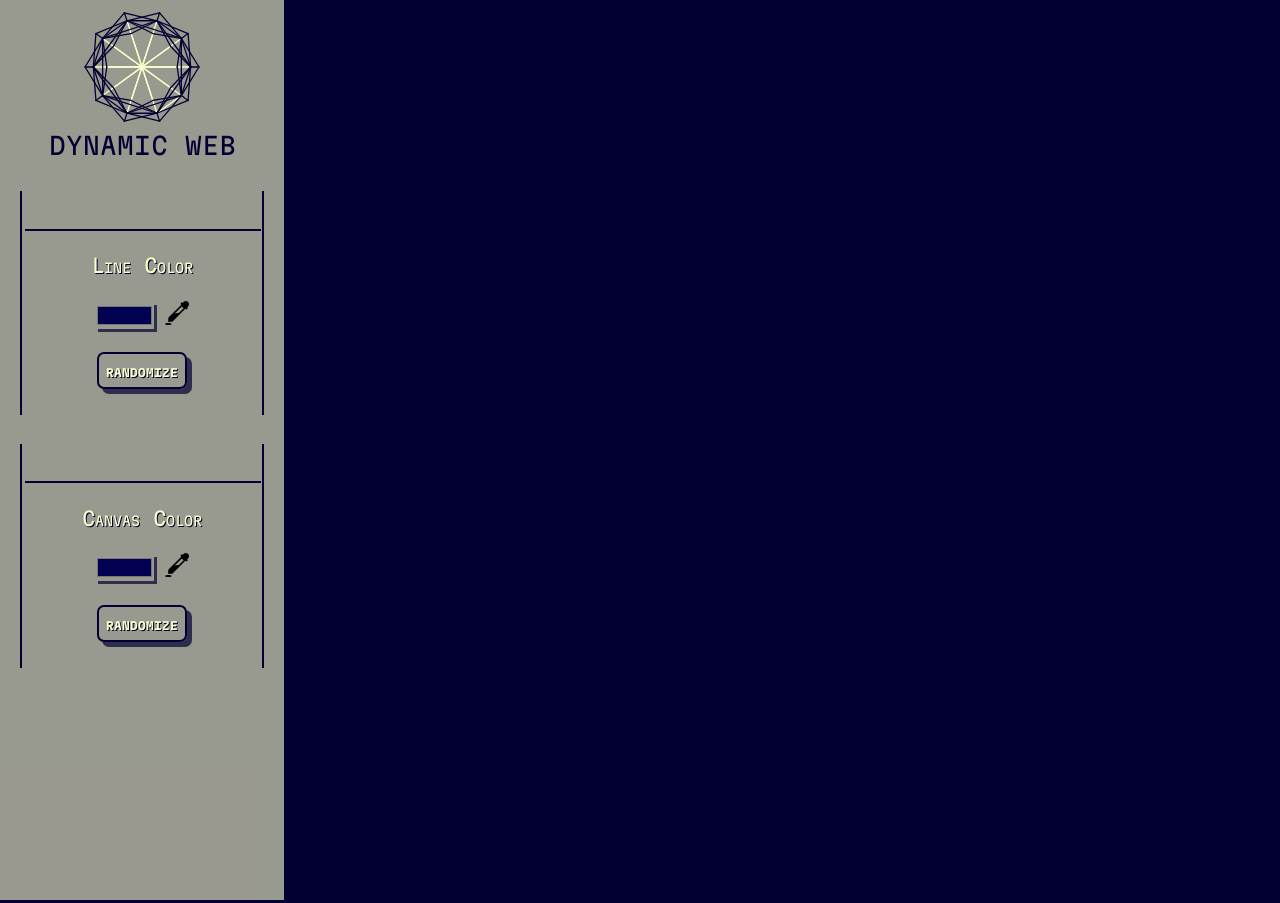
==== commit 1b58dee9: "append: more styling modifications" ====
--- a/index.html
+++ b/index.html
@@ -6,10 +6,11 @@
 <html>
 
 <head>
-  <title>THE WEB</title>
   <meta name="description" content="This is my first canvas">
   <meta name="viewport" content="width=device-width, initial-scale=1">
   <meta http-equiv="X-UA-Compatible" content="IE=edge">
+  <meta name="theme-color" content="#020050" id="tab-color">
+  <link rel="stylesheet" href="index.css">
 </head>
 
 <body style="visibility: hidden;">
@@ -18,12 +19,12 @@
         <![endif]-->
   <nav>
     <div id="heading">
-      <svg rel="icon" class="head-icon icon" xmlns:dc="http://purl.org/dc/elements/1.1/" xmlns:cc="http://creativecommons.org/ns#"
+      <svg rel="icon" class="head-icon icon" stroke="cyan" xmlns:dc="http://purl.org/dc/elements/1.1/" xmlns:cc="http://creativecommons.org/ns#"
     xmlns:rdf="http://www.w3.org/1999/02/22-rdf-syntax-ns#" xmlns:svg="http://www.w3.org/2000/svg"
     xmlns="http://www.w3.org/2000/svg" xmlns:sodipodi="http://sodipodi.sourceforge.net/DTD/sodipodi-0.dtd"
-    xmlns:inkscape="http://www.inkscape.org/namespaces/inkscape" viewBox="0 0 100 125" version="1.1" x="0px" y="0px">
+    xmlns:inkscape="http://www.inkscape.org/namespaces/inkscape" viewBox="0 0 100 100" version="1.1" x="0px" y="0px">
         <g transform="translate(0,-952.36216)">
-          <g transform="matrix(0.44673404,0,0,0.44659181,50,1002.3622)">
+          <g id="head-icon-inner" transform="matrix(0.44673404,0,0,0.44659181,50,1002.3622)">
             <path d="M 0,0 68.8191,50" style="" stroke-width="2.23882484" stroke-linecap="round" />
             <path d="M 0,0 68.8191,-50" style="" stroke-width="2.23882484" stroke-linecap="round" />
             <path d="M 0,0 -49.798,36.1803" style="" stroke-width="2.23882484" stroke-linecap="round" />
@@ -46,135 +47,137 @@
             <path d="M 0,0 -61.5537,0" style="" stroke-width="2.23882484" stroke-linecap="round" />
             <path d="M 26.2866,80.9017 68.8191,50" style="" stroke-width="2.23882484"
               stroke-linecap="round" />
+            </g>
+          <g id="head-icon-outer" transform="matrix(0.44673404,0,0,0.44659181,50,1002.3622)">
             <path d="M 26.2866,80.9017 -68.8191,50" style="" stroke-width="2.23882484"
-              stroke-linecap="round" />
-            <path d="M 26.2866,80.9017 49.798,36.1803" style="" stroke-width="2.23882484"
-              stroke-linecap="round" />
-            <path d="M 26.2866,80.9017 85.0651,0" style="" stroke-width="2.23882484"
-              stroke-linecap="round" />
-            <path d="M 26.2866,80.9017 -19.0211,58.541" style="" stroke-width="2.23882484"
-              stroke-linecap="round" />
-            <path d="M 26.2866,80.9017 -30.7768,94.7214" style="" stroke-width="2.23882484"
-              stroke-linecap="round" />
-            <path d="m 26.2866,80.9017 4.4902,13.8197" style="" stroke-width="2.23882484"
-              stroke-linecap="round" />
-            <path d="M 26.2866,80.9017 80.5748,58.541" style="" stroke-width="2.23882484"
-              stroke-linecap="round" />
-            <path d="m 26.2866,80.9017 -52.5732,0" style="" stroke-width="2.23882484"
-              stroke-linecap="round" />
-            <path d="M 26.2866,-80.9017 68.8191,-50" style="" stroke-width="2.23882484"
-              stroke-linecap="round" />
-            <path d="M 26.2866,-80.9017 -68.8191,-50" style="" stroke-width="2.23882484"
-              stroke-linecap="round" />
-            <path d="M 26.2866,-80.9017 49.798,-36.1803" style="" stroke-width="2.23882484"
-              stroke-linecap="round" />
-            <path d="M 26.2866,-80.9017 85.0651,0" style="" stroke-width="2.23882484"
-              stroke-linecap="round" />
-            <path d="M 26.2866,-80.9017 -19.0211,-58.541" style="" stroke-width="2.23882484"
-              stroke-linecap="round" />
-            <path d="M 26.2866,-80.9017 -30.7768,-94.7214" style="" stroke-width="2.23882484"
-              stroke-linecap="round" />
-            <path d="m 26.2866,-80.9017 4.4902,-13.8197" style="" stroke-width="2.23882484"
-              stroke-linecap="round" />
-            <path d="M 26.2866,-80.9017 80.5748,-58.541" style="" stroke-width="2.23882484"
-              stroke-linecap="round" />
-            <path d="m 26.2866,-80.9017 -52.5732,0" style="" stroke-width="2.23882484"
-              stroke-linecap="round" />
-            <path d="m 68.8191,50 0,-100" style="" stroke-width="2.23882484" stroke-linecap="round" />
-            <path d="M 68.8191,50 99.5959,0" style="" stroke-width="2.23882484" stroke-linecap="round" />
-            <path d="m 68.8191,50 -49.798,8.541" style="" stroke-width="2.23882484"
-              stroke-linecap="round" />
-            <path d="M 68.8191,50 85.0651,0" style="" stroke-width="2.23882484" stroke-linecap="round" />
-            <path d="M 68.8191,50 30.7768,94.7214" style="" stroke-width="2.23882484"
-              stroke-linecap="round" />
-            <path d="M 68.8191,50 61.5537,0" style="" stroke-width="2.23882484" stroke-linecap="round" />
-            <path d="m 68.8191,50 11.7557,8.541" style="" stroke-width="2.23882484"
-              stroke-linecap="round" />
-            <path d="M 68.8191,50 -26.2866,80.9017" style="" stroke-width="2.23882484"
-              stroke-linecap="round" />
-            <path d="M 68.8191,-50 99.5959,0" style="" stroke-width="2.23882484" stroke-linecap="round" />
-            <path d="m 68.8191,-50 -49.798,-8.541" style="" stroke-width="2.23882484"
-              stroke-linecap="round" />
-            <path d="M 68.8191,-50 85.0651,0" style="" stroke-width="2.23882484" stroke-linecap="round" />
-            <path d="M 68.8191,-50 30.7768,-94.7214" style="" stroke-width="2.23882484"
-              stroke-linecap="round" />
-            <path d="M 68.8191,-50 61.5537,0" style="" stroke-width="2.23882484" stroke-linecap="round" />
-            <path d="m 68.8191,-50 11.7557,-8.541" style="" stroke-width="2.23882484"
-              stroke-linecap="round" />
-            <path d="M 68.8191,-50 -26.2866,-80.9017" style="" stroke-width="2.23882484"
-              stroke-linecap="round" />
-            <path d="M 99.5959,0 85.0651,0" style="" stroke-width="2.23882484" stroke-linecap="round" />
-            <path d="m -68.8191,50 0,-100" style="" stroke-width="2.23882484" stroke-linecap="round" />
-            <path d="m -68.8191,50 49.798,8.541" style="" stroke-width="2.23882484"
-              stroke-linecap="round" />
-            <path d="M -68.8191,50 -61.5537,0" style="" stroke-width="2.23882484" stroke-linecap="round" />
-            <path d="m -68.8191,50 38.0423,44.7214" style="" stroke-width="2.23882484"
-              stroke-linecap="round" />
-            <path d="M -68.8191,50 -85.0651,0" style="" stroke-width="2.23882484" stroke-linecap="round" />
-            <path d="m -68.8191,50 42.5325,30.9017" style="" stroke-width="2.23882484"
-              stroke-linecap="round" />
-            <path d="M -68.8191,50 -99.5959,0" style="" stroke-width="2.23882484" stroke-linecap="round" />
-            <path d="m -68.8191,50 -11.7557,8.541" style="" stroke-width="2.23882484"
-              stroke-linecap="round" />
-            <path d="m -68.8191,-50 49.798,-8.541" style="" stroke-width="2.23882484"
-              stroke-linecap="round" />
-            <path d="m -68.8191,-50 7.2654,50" style="" stroke-width="2.23882484" stroke-linecap="round" />
-            <path d="m -68.8191,-50 38.0423,-44.7214" style="" stroke-width="2.23882484"
-              stroke-linecap="round" />
-            <path d="M -68.8191,-50 -85.0651,0" style="" stroke-width="2.23882484"
-              stroke-linecap="round" />
-            <path d="m -68.8191,-50 42.5325,-30.9017" style="" stroke-width="2.23882484"
-              stroke-linecap="round" />
-            <path d="M -68.8191,-50 -99.5959,0" style="" stroke-width="2.23882484"
-              stroke-linecap="round" />
-            <path d="m -68.8191,-50 -11.7557,-8.541" style="" stroke-width="2.23882484"
-              stroke-linecap="round" />
-            <path d="M -49.798,36.1803 -85.0651,0" style="" stroke-width="2.23882484"
-              stroke-linecap="round" />
-            <path d="m -49.798,36.1803 23.5114,44.7214" style="" stroke-width="2.23882484"
-              stroke-linecap="round" />
-            <path d="M -49.798,-36.1803 -85.0651,0" style="" stroke-width="2.23882484"
-              stroke-linecap="round" />
-            <path d="m -49.798,-36.1803 23.5114,-44.7214" style="" stroke-width="2.23882484"
-              stroke-linecap="round" />
-            <path d="M 49.798,36.1803 85.0651,0" style="" stroke-width="2.23882484"
-              stroke-linecap="round" />
-            <path d="M 49.798,-36.1803 85.0651,0" style="" stroke-width="2.23882484"
-              stroke-linecap="round" />
-            <path d="M 19.0211,58.541 -26.2866,80.9017" style="" stroke-width="2.23882484"
-              stroke-linecap="round" />
-            <path d="M 19.0211,-58.541 -26.2866,-80.9017" style="" stroke-width="2.23882484"
-              stroke-linecap="round" />
-            <path d="M 85.0651,0 80.5748,58.541" style="" stroke-width="2.23882484"
-              stroke-linecap="round" />
-            <path d="M 85.0651,0 80.5748,-58.541" style="" stroke-width="2.23882484"
-              stroke-linecap="round" />
-            <path d="m -30.7768,94.7214 4.4902,-13.8197" style="" stroke-width="2.23882484"
-              stroke-linecap="round" />
-            <path d="m -30.7768,-94.7214 4.4902,13.8197" style="" stroke-width="2.23882484"
-              stroke-linecap="round" />
-            <path d="M 30.7768,94.7214 -26.2866,80.9017" style="" stroke-width="2.23882484"
-              stroke-linecap="round" />
-            <path d="m 30.7768,-94.7214 -57.0634,13.8197" style="" stroke-width="2.23882484"
-              stroke-linecap="round" />
-            <path d="m -85.0651,0 58.7785,80.9017" style="" stroke-width="2.23882484"
-              stroke-linecap="round" />
-            <path d="m -85.0651,0 58.7785,-80.9017" style="" stroke-width="2.23882484"
-              stroke-linecap="round" />
-            <path d="M -85.0651,0 -99.5959,0" style="" stroke-width="2.23882484" stroke-linecap="round" />
-            <path d="m -85.0651,0 4.4903,58.541" style="" stroke-width="2.23882484"
-              stroke-linecap="round" />
-            <path d="m -85.0651,0 4.4903,-58.541" style="" stroke-width="2.23882484"
-              stroke-linecap="round" />
-            <path d="M -26.2866,80.9017 -80.5748,58.541" style="" stroke-width="2.23882484"
-              stroke-linecap="round" />
-            <path d="M -26.2866,-80.9017 -80.5748,-58.541" style="" stroke-width="2.23882484"
-              stroke-linecap="round" />
+          stroke-linecap="round" />
+        <path d="M 26.2866,80.9017 49.798,36.1803" style="" stroke-width="2.23882484"
+          stroke-linecap="round" />
+        <path d="M 26.2866,80.9017 85.0651,0" style="" stroke-width="2.23882484"
+          stroke-linecap="round" />
+        <path d="M 26.2866,80.9017 -19.0211,58.541" style="" stroke-width="2.23882484"
+          stroke-linecap="round" />
+        <path d="M 26.2866,80.9017 -30.7768,94.7214" style="" stroke-width="2.23882484"
+          stroke-linecap="round" />
+        <path d="m 26.2866,80.9017 4.4902,13.8197" style="" stroke-width="2.23882484"
+          stroke-linecap="round" />
+        <path d="M 26.2866,80.9017 80.5748,58.541" style="" stroke-width="2.23882484"
+          stroke-linecap="round" />
+        <path d="m 26.2866,80.9017 -52.5732,0" style="" stroke-width="2.23882484"
+          stroke-linecap="round" />
+        <path d="M 26.2866,-80.9017 68.8191,-50" style="" stroke-width="2.23882484"
+          stroke-linecap="round" />
+        <path d="M 26.2866,-80.9017 -68.8191,-50" style="" stroke-width="2.23882484"
+          stroke-linecap="round" />
+        <path d="M 26.2866,-80.9017 49.798,-36.1803" style="" stroke-width="2.23882484"
+          stroke-linecap="round" />
+        <path d="M 26.2866,-80.9017 85.0651,0" style="" stroke-width="2.23882484"
+          stroke-linecap="round" />
+        <path d="M 26.2866,-80.9017 -19.0211,-58.541" style="" stroke-width="2.23882484"
+          stroke-linecap="round" />
+        <path d="M 26.2866,-80.9017 -30.7768,-94.7214" style="" stroke-width="2.23882484"
+          stroke-linecap="round" />
+        <path d="m 26.2866,-80.9017 4.4902,-13.8197" style="" stroke-width="2.23882484"
+          stroke-linecap="round" />
+        <path d="M 26.2866,-80.9017 80.5748,-58.541" style="" stroke-width="2.23882484"
+          stroke-linecap="round" />
+        <path d="m 26.2866,-80.9017 -52.5732,0" style="" stroke-width="2.23882484"
+          stroke-linecap="round" />
+        <path d="m 68.8191,50 0,-100" style="" stroke-width="2.23882484" stroke-linecap="round" />
+        <path d="M 68.8191,50 99.5959,0" style="" stroke-width="2.23882484" stroke-linecap="round" />
+        <path d="m 68.8191,50 -49.798,8.541" style="" stroke-width="2.23882484"
+          stroke-linecap="round" />
+        <path d="M 68.8191,50 85.0651,0" style="" stroke-width="2.23882484" stroke-linecap="round" />
+        <path d="M 68.8191,50 30.7768,94.7214" style="" stroke-width="2.23882484"
+          stroke-linecap="round" />
+        <path d="M 68.8191,50 61.5537,0" style="" stroke-width="2.23882484" stroke-linecap="round" />
+        <path d="m 68.8191,50 11.7557,8.541" style="" stroke-width="2.23882484"
+          stroke-linecap="round" />
+        <path d="M 68.8191,50 -26.2866,80.9017" style="" stroke-width="2.23882484"
+          stroke-linecap="round" />
+        <path d="M 68.8191,-50 99.5959,0" style="" stroke-width="2.23882484" stroke-linecap="round" />
+        <path d="m 68.8191,-50 -49.798,-8.541" style="" stroke-width="2.23882484"
+          stroke-linecap="round" />
+        <path d="M 68.8191,-50 85.0651,0" style="" stroke-width="2.23882484" stroke-linecap="round" />
+        <path d="M 68.8191,-50 30.7768,-94.7214" style="" stroke-width="2.23882484"
+          stroke-linecap="round" />
+        <path d="M 68.8191,-50 61.5537,0" style="" stroke-width="2.23882484" stroke-linecap="round" />
+        <path d="m 68.8191,-50 11.7557,-8.541" style="" stroke-width="2.23882484"
+          stroke-linecap="round" />
+        <path d="M 68.8191,-50 -26.2866,-80.9017" style="" stroke-width="2.23882484"
+          stroke-linecap="round" />
+        <path d="M 99.5959,0 85.0651,0" style="" stroke-width="2.23882484" stroke-linecap="round" />
+        <path d="m -68.8191,50 0,-100" style="" stroke-width="2.23882484" stroke-linecap="round" />
+        <path d="m -68.8191,50 49.798,8.541" style="" stroke-width="2.23882484"
+          stroke-linecap="round" />
+        <path d="M -68.8191,50 -61.5537,0" style="" stroke-width="2.23882484" stroke-linecap="round" />
+        <path d="m -68.8191,50 38.0423,44.7214" style="" stroke-width="2.23882484"
+          stroke-linecap="round" />
+        <path d="M -68.8191,50 -85.0651,0" style="" stroke-width="2.23882484" stroke-linecap="round" />
+        <path d="m -68.8191,50 42.5325,30.9017" style="" stroke-width="2.23882484"
+          stroke-linecap="round" />
+        <path d="M -68.8191,50 -99.5959,0" style="" stroke-width="2.23882484" stroke-linecap="round" />
+        <path d="m -68.8191,50 -11.7557,8.541" style="" stroke-width="2.23882484"
+          stroke-linecap="round" />
+        <path d="m -68.8191,-50 49.798,-8.541" style="" stroke-width="2.23882484"
+          stroke-linecap="round" />
+        <path d="m -68.8191,-50 7.2654,50" style="" stroke-width="2.23882484" stroke-linecap="round" />
+        <path d="m -68.8191,-50 38.0423,-44.7214" style="" stroke-width="2.23882484"
+          stroke-linecap="round" />
+        <path d="M -68.8191,-50 -85.0651,0" style="" stroke-width="2.23882484"
+          stroke-linecap="round" />
+        <path d="m -68.8191,-50 42.5325,-30.9017" style="" stroke-width="2.23882484"
+          stroke-linecap="round" />
+        <path d="M -68.8191,-50 -99.5959,0" style="" stroke-width="2.23882484"
+          stroke-linecap="round" />
+        <path d="m -68.8191,-50 -11.7557,-8.541" style="" stroke-width="2.23882484"
+          stroke-linecap="round" />
+        <path d="M -49.798,36.1803 -85.0651,0" style="" stroke-width="2.23882484"
+          stroke-linecap="round" />
+        <path d="m -49.798,36.1803 23.5114,44.7214" style="" stroke-width="2.23882484"
+          stroke-linecap="round" />
+        <path d="M -49.798,-36.1803 -85.0651,0" style="" stroke-width="2.23882484"
+          stroke-linecap="round" />
+        <path d="m -49.798,-36.1803 23.5114,-44.7214" style="" stroke-width="2.23882484"
+          stroke-linecap="round" />
+        <path d="M 49.798,36.1803 85.0651,0" style="" stroke-width="2.23882484"
+          stroke-linecap="round" />
+        <path d="M 49.798,-36.1803 85.0651,0" style="" stroke-width="2.23882484"
+          stroke-linecap="round" />
+        <path d="M 19.0211,58.541 -26.2866,80.9017" style="" stroke-width="2.23882484"
+          stroke-linecap="round" />
+        <path d="M 19.0211,-58.541 -26.2866,-80.9017" style="" stroke-width="2.23882484"
+          stroke-linecap="round" />
+        <path d="M 85.0651,0 80.5748,58.541" style="" stroke-width="2.23882484"
+          stroke-linecap="round" />
+        <path d="M 85.0651,0 80.5748,-58.541" style="" stroke-width="2.23882484"
+          stroke-linecap="round" />
+        <path d="m -30.7768,94.7214 4.4902,-13.8197" style="" stroke-width="2.23882484"
+          stroke-linecap="round" />
+        <path d="m -30.7768,-94.7214 4.4902,13.8197" style="" stroke-width="2.23882484"
+          stroke-linecap="round" />
+        <path d="M 30.7768,94.7214 -26.2866,80.9017" style="" stroke-width="2.23882484"
+          stroke-linecap="round" />
+        <path d="m 30.7768,-94.7214 -57.0634,13.8197" style="" stroke-width="2.23882484"
+          stroke-linecap="round" />
+        <path d="m -85.0651,0 58.7785,80.9017" style="" stroke-width="2.23882484"
+          stroke-linecap="round" />
+        <path d="m -85.0651,0 58.7785,-80.9017" style="" stroke-width="2.23882484"
+          stroke-linecap="round" />
+        <path d="M -85.0651,0 -99.5959,0" style="" stroke-width="2.23882484" stroke-linecap="round" />
+        <path d="m -85.0651,0 4.4903,58.541" style="" stroke-width="2.23882484"
+          stroke-linecap="round" />
+        <path d="m -85.0651,0 4.4903,-58.541" style="" stroke-width="2.23882484"
+          stroke-linecap="round" />
+        <path d="M -26.2866,80.9017 -80.5748,58.541" style="" stroke-width="2.23882484"
+          stroke-linecap="round" />
+        <path d="M -26.2866,-80.9017 -80.5748,-58.541" style="" stroke-width="2.23882484"
+          stroke-linecap="round" />
           </g>
         </g>
       </svg>
       <span id="heading-text">
-        THE WEB
+        DYNAMIC WEB
       </span>
     </div>
     <div id="choose-color" class="choose">
@@ -182,7 +185,7 @@
       <span class="choose-text">Line Color</span>
       <span class="color-picker-container">
         <input type="color" id="line-color-picker" class="input-picker color-picker">
-        <svg style="width:1.5em;height:1.5em" class="color-picker-png" fill="#00ffff" height="800px" width="800px"
+        <svg id="line-color-picker-png" style="width:1.5em;height:1.5em" class="color-picker-png" height="800px" width="800px"
           version="1.1" id="Capa_1" xmlns="http://www.w3.org/2000/svg" xmlns:xlink="http://www.w3.org/1999/xlink"
           viewBox="0 0 464.736 464.736" xml:space="preserve">
           <g>
@@ -199,14 +202,13 @@
         </svg>
       </span>
       <button id="randomize-line-color" type="button" class="btn randomize">Randomize</button>
-      <button id="party-time" type="button" class="btn party">Party Time</button>
     </div>
     <div id="choose-bg-color" class="choose">
       <hr class="choose-line">
       <span class="choose-text">Canvas Color</span>
       <span class="color-picker-container">
         <input type="color" id="bg-color-picker" class="input-picker color-picker">
-        <svg style="width:1.5em;height:1.5em" class="color-picker-png" fill="#00ffff" height="800px" width="800px"
+        <svg id="bg-color-picker-png" style="width:1.5em;height:1.5em" class="color-picker-png" height="800px" width="800px"
           version="1.1" id="Capa_1" xmlns="http://www.w3.org/2000/svg" xmlns:xlink="http://www.w3.org/1999/xlink"
           viewBox="0 0 464.736 464.736" xml:space="preserve">
           <g>
@@ -224,9 +226,11 @@
       </span>
       <button id="randomize-canvas-color" type="button" class="btn randomize">Randomize</button>
     </div>
+    <canvas class="color-palette" width="284" height="155">
+    </canvas>
   </nav>
 
-  <link rel="stylesheet" href="index.css">
+  <script type="text/javascript">document.title = document.getElementById('heading-text').textContent;</script>
   <script src="index.js" async defer></script>
 
 </body>
--- a/index.css
+++ b/index.css
@@ -9,7 +9,7 @@
   --d3: calc(255 - var(--c3));
   --theme-color: rgb(var(--c1),var(--c2),var(--c3));
   --theme-color-opposite: rgb(var(--d1), var(--d2), var(--d3));
-  --shadow-color: var(--theme-color);
+  --shadow-color: rgb(var(--c1), var(--c2), var(--c3), .7);
 }
 
 * {
@@ -29,7 +29,7 @@
   background-color: var(--theme-color);
 }
 
-#canvas{
+#main-canvas{
   background-color: var(--theme-color);
 }
 
@@ -51,19 +51,42 @@
   color: var(--theme-color);
 }
 
-svg{
-    fill: var(--theme-color);
-    stroke: var(--theme-color);
-}
-
-.head-icon{
-    --head-icon-side: 30%;
-    width: var(--head-icon-side);
-    height: var(--head-icon-side);
-    margin: auto;
-    fill: var(--theme-color);
-    display: block;
-}
+:root{
+  --head-icon-rotate-angle: 36deg;
+
+}
+
+@keyframes head-icon-animation {
+  from{transform: rotate(calc(var(--head-icon-rotate-angle) * 0));}
+  to{transform: rotate(calc(var(--head-icon-rotate-angle) * 10));}
+}
+
+
+svg.head-icon{
+  --head-icon-side: 10vw;
+  width: var(--head-icon-side);
+  height: var(--head-icon-side);
+  margin: auto;
+  display: block;
+  animation-name: head-icon-animation;
+  animation-duration: 5s;
+  animation-iteration-count: infinite;
+  animation-delay: 0ms;
+  animation-timing-function:cubic-bezier(0.785, 0.135, 0.15, 0.86);
+  padding: 0;
+}
+
+#head-icon-inner{
+  stroke: var(--theme-color-opposite);
+  fill: var(--theme-color-opposite);
+}
+
+
+#head-icon-outer{
+  stroke: var(--theme-color);
+  fill: var(--theme-color);
+}
+
 
 .choose {
   margin: 10% 7%;
@@ -131,8 +154,8 @@
   -webkit-appearance: none;
   -moz-appearance: none;
   appearance: none;
-  border: 0 black solid;
-  background-color: rgba(0, 0, 0, 0);
+  border: 0 transparent solid;
+  background-color: transparent;
   padding: 0;
   margin: 0;
   width: 25%;
@@ -142,7 +165,7 @@
 }
 
 input[type="color"].color-picker:hover {
-  box-shadow: 0 0 black;
+  box-shadow: 0 0 transparent;
   animation-name: color-picker-click;
   animation-duration: .5s;
 }
@@ -152,10 +175,15 @@
   height: 1.5%;
 }
 
+#line-picker-png{
+  fill: var(--theme-color-opposite);
+  stroke: var(--theme-color-opposite);
+}
+
 
 .btn {
-  background: rgba(0, 0, 0, 0);
-  box-shadow: 5px 5px var(--theme-color);
+  background: transparent;
+  box-shadow: 5px 5px var(--shadow-color);
   border-radius: 7px;
   cursor: pointer;
   font-size: 100%;
@@ -171,7 +199,7 @@
 
 @keyframes btn-click {
   0%{
-    background-color: rgba(0, 0, 0, 0);
+    background-color: transparent;
     box-shadow: 3px 3px var(--shadow-color);
   }
   12.5%{
@@ -191,15 +219,10 @@
 .btn:hover{
   animation-name: btn-click;
   animation-duration: .5s;
-  background-color: var(--theme-color);
-  box-shadow: 0px 0px var(--shadow-color);
+  background-color: var(--shadow-color);
+  box-shadow: 0px 0px transparent;
 }
 
 .btn:active{
-  background: rgba(0, 0, 0, 0);
-}
-
-
-*{
-  visibility: visible;
-}
+  background: transparent;
+}
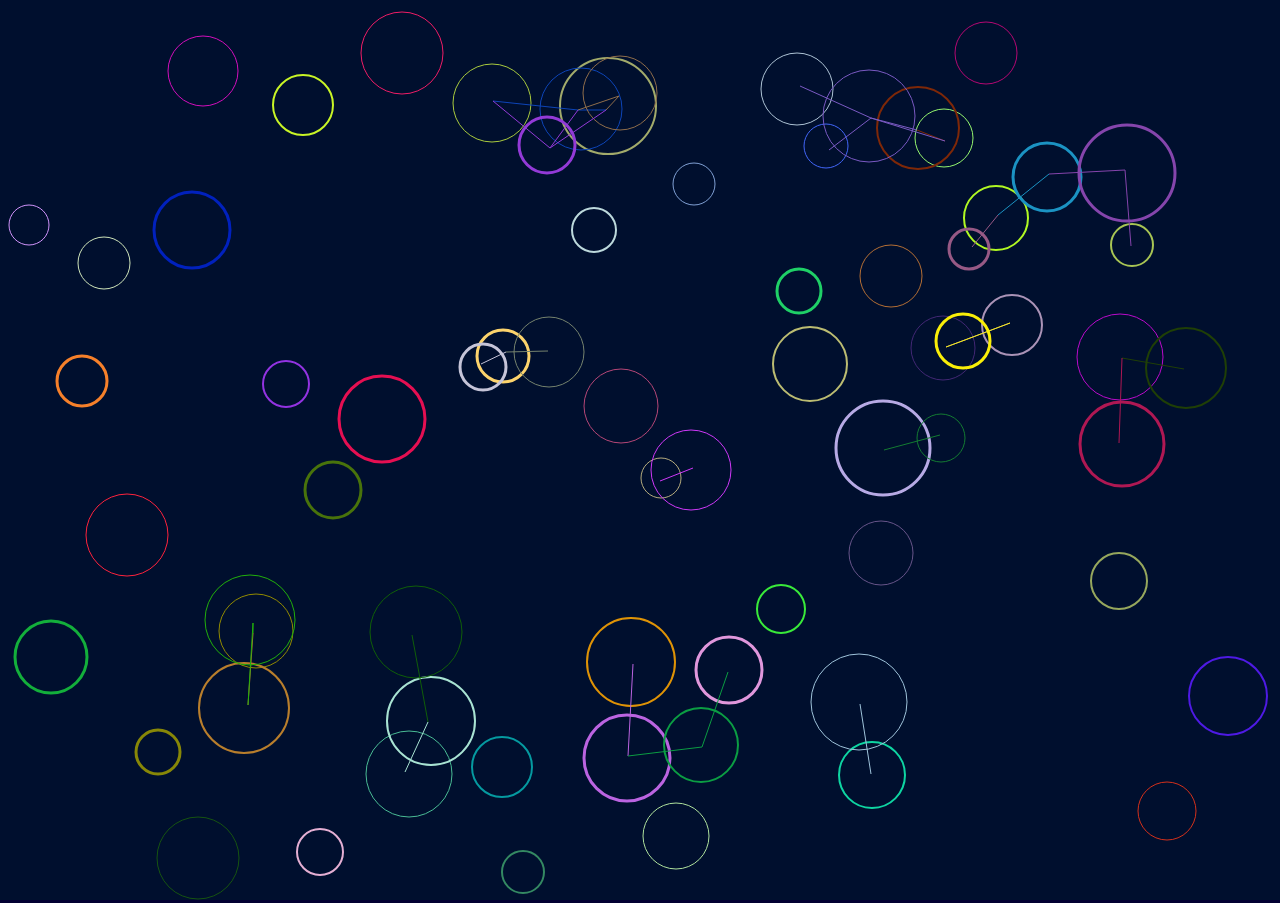
==== commit 8a6c13e0: "modify: made styling better" ====
--- a/index.html
+++ b/index.html
@@ -4,235 +4,22 @@
 <!--[if IE 8]>         <html class="no-js lt-ie9"> <![endif]-->
 <!--[if gt IE 8]>      <html class="no-js"> <![endif]-->
 <html>
-
-<head>
-  <meta name="description" content="This is my first canvas">
-  <meta name="viewport" content="width=device-width, initial-scale=1">
-  <meta http-equiv="X-UA-Compatible" content="IE=edge">
-  <meta name="theme-color" content="#020050" id="tab-color">
-  <link rel="stylesheet" href="index.css">
-</head>
-
-<body style="visibility: hidden;">
-  <!--[if lt IE 7]>
-            <p class="browsehappy">You are using an <strong>outdated</strong> browser. Please <a href="#">upgrade your browser</a> to improve your experience.</p>
-        <![endif]-->
-  <nav>
-    <div id="heading">
-      <svg rel="icon" class="head-icon icon" stroke="cyan" xmlns:dc="http://purl.org/dc/elements/1.1/" xmlns:cc="http://creativecommons.org/ns#"
-    xmlns:rdf="http://www.w3.org/1999/02/22-rdf-syntax-ns#" xmlns:svg="http://www.w3.org/2000/svg"
-    xmlns="http://www.w3.org/2000/svg" xmlns:sodipodi="http://sodipodi.sourceforge.net/DTD/sodipodi-0.dtd"
-    xmlns:inkscape="http://www.inkscape.org/namespaces/inkscape" viewBox="0 0 100 100" version="1.1" x="0px" y="0px">
-        <g transform="translate(0,-952.36216)">
-          <g id="head-icon-inner" transform="matrix(0.44673404,0,0,0.44659181,50,1002.3622)">
-            <path d="M 0,0 68.8191,50" style="" stroke-width="2.23882484" stroke-linecap="round" />
-            <path d="M 0,0 68.8191,-50" style="" stroke-width="2.23882484" stroke-linecap="round" />
-            <path d="M 0,0 -49.798,36.1803" style="" stroke-width="2.23882484" stroke-linecap="round" />
-            <path d="M 0,0 -49.798,-36.1803" style="" stroke-width="2.23882484" stroke-linecap="round" />
-            <path d="M 0,0 19.0211,58.541" style="" stroke-width="2.23882484" stroke-linecap="round" />
-            <path d="M 0,0 19.0211,-58.541" style="" stroke-width="2.23882484" stroke-linecap="round" />
-            <path d="M 0,0 61.5537,0" style="" stroke-width="2.23882484" stroke-linecap="round" />
-            <path d="M 0,0 -85.0651,0" style="" stroke-width="2.23882484" stroke-linecap="round" />
-            <path d="M 0,0 -26.2866,80.9017" style="" stroke-width="2.23882484" stroke-linecap="round" />
-            <path d="M 0,0 -26.2866,-80.9017" style="" stroke-width="2.23882484" stroke-linecap="round" />
-            <path d="M 0,0 26.2866,80.9017" style="" stroke-width="2.23882484" stroke-linecap="round" />
-            <path d="M 0,0 26.2866,-80.9017" style="" stroke-width="2.23882484" stroke-linecap="round" />
-            <path d="M 0,0 -68.8191,50" style="" stroke-width="2.23882484" stroke-linecap="round" />
-            <path d="M 0,0 -68.8191,-50" style="" stroke-width="2.23882484" stroke-linecap="round" />
-            <path d="M 0,0 49.798,36.1803" style="" stroke-width="2.23882484" stroke-linecap="round" />
-            <path d="M 0,0 49.798,-36.1803" style="" stroke-width="2.23882484" stroke-linecap="round" />
-            <path d="M 0,0 85.0651,0" style="" stroke-width="2.23882484" stroke-linecap="round" />
-            <path d="M 0,0 -19.0211,58.541" style="" stroke-width="2.23882484" stroke-linecap="round" />
-            <path d="M 0,0 -19.0211,-58.541" style="" stroke-width="2.23882484" stroke-linecap="round" />
-            <path d="M 0,0 -61.5537,0" style="" stroke-width="2.23882484" stroke-linecap="round" />
-            <path d="M 26.2866,80.9017 68.8191,50" style="" stroke-width="2.23882484"
-              stroke-linecap="round" />
-            </g>
-          <g id="head-icon-outer" transform="matrix(0.44673404,0,0,0.44659181,50,1002.3622)">
-            <path d="M 26.2866,80.9017 -68.8191,50" style="" stroke-width="2.23882484"
-          stroke-linecap="round" />
-        <path d="M 26.2866,80.9017 49.798,36.1803" style="" stroke-width="2.23882484"
-          stroke-linecap="round" />
-        <path d="M 26.2866,80.9017 85.0651,0" style="" stroke-width="2.23882484"
-          stroke-linecap="round" />
-        <path d="M 26.2866,80.9017 -19.0211,58.541" style="" stroke-width="2.23882484"
-          stroke-linecap="round" />
-        <path d="M 26.2866,80.9017 -30.7768,94.7214" style="" stroke-width="2.23882484"
-          stroke-linecap="round" />
-        <path d="m 26.2866,80.9017 4.4902,13.8197" style="" stroke-width="2.23882484"
-          stroke-linecap="round" />
-        <path d="M 26.2866,80.9017 80.5748,58.541" style="" stroke-width="2.23882484"
-          stroke-linecap="round" />
-        <path d="m 26.2866,80.9017 -52.5732,0" style="" stroke-width="2.23882484"
-          stroke-linecap="round" />
-        <path d="M 26.2866,-80.9017 68.8191,-50" style="" stroke-width="2.23882484"
-          stroke-linecap="round" />
-        <path d="M 26.2866,-80.9017 -68.8191,-50" style="" stroke-width="2.23882484"
-          stroke-linecap="round" />
-        <path d="M 26.2866,-80.9017 49.798,-36.1803" style="" stroke-width="2.23882484"
-          stroke-linecap="round" />
-        <path d="M 26.2866,-80.9017 85.0651,0" style="" stroke-width="2.23882484"
-          stroke-linecap="round" />
-        <path d="M 26.2866,-80.9017 -19.0211,-58.541" style="" stroke-width="2.23882484"
-          stroke-linecap="round" />
-        <path d="M 26.2866,-80.9017 -30.7768,-94.7214" style="" stroke-width="2.23882484"
-          stroke-linecap="round" />
-        <path d="m 26.2866,-80.9017 4.4902,-13.8197" style="" stroke-width="2.23882484"
-          stroke-linecap="round" />
-        <path d="M 26.2866,-80.9017 80.5748,-58.541" style="" stroke-width="2.23882484"
-          stroke-linecap="round" />
-        <path d="m 26.2866,-80.9017 -52.5732,0" style="" stroke-width="2.23882484"
-          stroke-linecap="round" />
-        <path d="m 68.8191,50 0,-100" style="" stroke-width="2.23882484" stroke-linecap="round" />
-        <path d="M 68.8191,50 99.5959,0" style="" stroke-width="2.23882484" stroke-linecap="round" />
-        <path d="m 68.8191,50 -49.798,8.541" style="" stroke-width="2.23882484"
-          stroke-linecap="round" />
-        <path d="M 68.8191,50 85.0651,0" style="" stroke-width="2.23882484" stroke-linecap="round" />
-        <path d="M 68.8191,50 30.7768,94.7214" style="" stroke-width="2.23882484"
-          stroke-linecap="round" />
-        <path d="M 68.8191,50 61.5537,0" style="" stroke-width="2.23882484" stroke-linecap="round" />
-        <path d="m 68.8191,50 11.7557,8.541" style="" stroke-width="2.23882484"
-          stroke-linecap="round" />
-        <path d="M 68.8191,50 -26.2866,80.9017" style="" stroke-width="2.23882484"
-          stroke-linecap="round" />
-        <path d="M 68.8191,-50 99.5959,0" style="" stroke-width="2.23882484" stroke-linecap="round" />
-        <path d="m 68.8191,-50 -49.798,-8.541" style="" stroke-width="2.23882484"
-          stroke-linecap="round" />
-        <path d="M 68.8191,-50 85.0651,0" style="" stroke-width="2.23882484" stroke-linecap="round" />
-        <path d="M 68.8191,-50 30.7768,-94.7214" style="" stroke-width="2.23882484"
-          stroke-linecap="round" />
-        <path d="M 68.8191,-50 61.5537,0" style="" stroke-width="2.23882484" stroke-linecap="round" />
-        <path d="m 68.8191,-50 11.7557,-8.541" style="" stroke-width="2.23882484"
-          stroke-linecap="round" />
-        <path d="M 68.8191,-50 -26.2866,-80.9017" style="" stroke-width="2.23882484"
-          stroke-linecap="round" />
-        <path d="M 99.5959,0 85.0651,0" style="" stroke-width="2.23882484" stroke-linecap="round" />
-        <path d="m -68.8191,50 0,-100" style="" stroke-width="2.23882484" stroke-linecap="round" />
-        <path d="m -68.8191,50 49.798,8.541" style="" stroke-width="2.23882484"
-          stroke-linecap="round" />
-        <path d="M -68.8191,50 -61.5537,0" style="" stroke-width="2.23882484" stroke-linecap="round" />
-        <path d="m -68.8191,50 38.0423,44.7214" style="" stroke-width="2.23882484"
-          stroke-linecap="round" />
-        <path d="M -68.8191,50 -85.0651,0" style="" stroke-width="2.23882484" stroke-linecap="round" />
-        <path d="m -68.8191,50 42.5325,30.9017" style="" stroke-width="2.23882484"
-          stroke-linecap="round" />
-        <path d="M -68.8191,50 -99.5959,0" style="" stroke-width="2.23882484" stroke-linecap="round" />
-        <path d="m -68.8191,50 -11.7557,8.541" style="" stroke-width="2.23882484"
-          stroke-linecap="round" />
-        <path d="m -68.8191,-50 49.798,-8.541" style="" stroke-width="2.23882484"
-          stroke-linecap="round" />
-        <path d="m -68.8191,-50 7.2654,50" style="" stroke-width="2.23882484" stroke-linecap="round" />
-        <path d="m -68.8191,-50 38.0423,-44.7214" style="" stroke-width="2.23882484"
-          stroke-linecap="round" />
-        <path d="M -68.8191,-50 -85.0651,0" style="" stroke-width="2.23882484"
-          stroke-linecap="round" />
-        <path d="m -68.8191,-50 42.5325,-30.9017" style="" stroke-width="2.23882484"
-          stroke-linecap="round" />
-        <path d="M -68.8191,-50 -99.5959,0" style="" stroke-width="2.23882484"
-          stroke-linecap="round" />
-        <path d="m -68.8191,-50 -11.7557,-8.541" style="" stroke-width="2.23882484"
-          stroke-linecap="round" />
-        <path d="M -49.798,36.1803 -85.0651,0" style="" stroke-width="2.23882484"
-          stroke-linecap="round" />
-        <path d="m -49.798,36.1803 23.5114,44.7214" style="" stroke-width="2.23882484"
-          stroke-linecap="round" />
-        <path d="M -49.798,-36.1803 -85.0651,0" style="" stroke-width="2.23882484"
-          stroke-linecap="round" />
-        <path d="m -49.798,-36.1803 23.5114,-44.7214" style="" stroke-width="2.23882484"
-          stroke-linecap="round" />
-        <path d="M 49.798,36.1803 85.0651,0" style="" stroke-width="2.23882484"
-          stroke-linecap="round" />
-        <path d="M 49.798,-36.1803 85.0651,0" style="" stroke-width="2.23882484"
-          stroke-linecap="round" />
-        <path d="M 19.0211,58.541 -26.2866,80.9017" style="" stroke-width="2.23882484"
-          stroke-linecap="round" />
-        <path d="M 19.0211,-58.541 -26.2866,-80.9017" style="" stroke-width="2.23882484"
-          stroke-linecap="round" />
-        <path d="M 85.0651,0 80.5748,58.541" style="" stroke-width="2.23882484"
-          stroke-linecap="round" />
-        <path d="M 85.0651,0 80.5748,-58.541" style="" stroke-width="2.23882484"
-          stroke-linecap="round" />
-        <path d="m -30.7768,94.7214 4.4902,-13.8197" style="" stroke-width="2.23882484"
-          stroke-linecap="round" />
-        <path d="m -30.7768,-94.7214 4.4902,13.8197" style="" stroke-width="2.23882484"
-          stroke-linecap="round" />
-        <path d="M 30.7768,94.7214 -26.2866,80.9017" style="" stroke-width="2.23882484"
-          stroke-linecap="round" />
-        <path d="m 30.7768,-94.7214 -57.0634,13.8197" style="" stroke-width="2.23882484"
-          stroke-linecap="round" />
-        <path d="m -85.0651,0 58.7785,80.9017" style="" stroke-width="2.23882484"
-          stroke-linecap="round" />
-        <path d="m -85.0651,0 58.7785,-80.9017" style="" stroke-width="2.23882484"
-          stroke-linecap="round" />
-        <path d="M -85.0651,0 -99.5959,0" style="" stroke-width="2.23882484" stroke-linecap="round" />
-        <path d="m -85.0651,0 4.4903,58.541" style="" stroke-width="2.23882484"
-          stroke-linecap="round" />
-        <path d="m -85.0651,0 4.4903,-58.541" style="" stroke-width="2.23882484"
-          stroke-linecap="round" />
-        <path d="M -26.2866,80.9017 -80.5748,58.541" style="" stroke-width="2.23882484"
-          stroke-linecap="round" />
-        <path d="M -26.2866,-80.9017 -80.5748,-58.541" style="" stroke-width="2.23882484"
-          stroke-linecap="round" />
-          </g>
-        </g>
-      </svg>
-      <span id="heading-text">
-        DYNAMIC WEB
-      </span>
-    </div>
-    <div id="choose-color" class="choose">
-      <hr class="choose-line">
-      <span class="choose-text">Line Color</span>
-      <span class="color-picker-container">
-        <input type="color" id="line-color-picker" class="input-picker color-picker">
-        <svg id="line-color-picker-png" style="width:1.5em;height:1.5em" class="color-picker-png" height="800px" width="800px"
-          version="1.1" id="Capa_1" xmlns="http://www.w3.org/2000/svg" xmlns:xlink="http://www.w3.org/1999/xlink"
-          viewBox="0 0 464.736 464.736" xml:space="preserve">
-          <g>
-            <path d="M446.598,18.143c-24.183-24.184-63.393-24.191-87.592-0.008l-16.717,16.717c-8.98-8.979-23.525-8.979-32.504,0
-                                c-8.981,8.972-8.981,23.533,0,32.505l5.416,5.419L134.613,253.377h-0.016l-62.685,62.691c-4.982,4.982-7.919,11.646-8.235,18.684
-                                l-0.15,3.344c0,0.016,0,0.03,0,0.046l-2.529,56.704c-0.104,2.633,0.883,5.185,2.739,7.048c1.751,1.759,4.145,2.738,6.63,2.738
-                                c0.135,0,0.269,0,0.42-0.008l30.064-1.331h0.016l18.318-0.815l8.318-0.366c9.203-0.412,17.944-4.259,24.469-10.776l240.898-240.891
-                                l4.506,4.505c4.49,4.488,10.372,6.733,16.252,6.733c5.881,0,11.764-2.245,16.253-6.733c8.98-8.973,8.98-23.534,0-32.505
-                                l16.716-16.718C470.782,81.544,470.782,42.334,446.598,18.143z M272.639,227.33l-84.6,15.96l137.998-138.004l34.332,34.316
-                                L272.639,227.33z" />
-            <path d="M64.5,423.872c-35.617,0-64.5,9.145-64.5,20.435c0,11.284,28.883,20.428,64.5,20.428s64.486-9.143,64.486-20.428
-                                C128.986,433.016,100.117,423.872,64.5,423.872z" />
-          </g>
-        </svg>
-      </span>
-      <button id="randomize-line-color" type="button" class="btn randomize">Randomize</button>
-    </div>
-    <div id="choose-bg-color" class="choose">
-      <hr class="choose-line">
-      <span class="choose-text">Canvas Color</span>
-      <span class="color-picker-container">
-        <input type="color" id="bg-color-picker" class="input-picker color-picker">
-        <svg id="bg-color-picker-png" style="width:1.5em;height:1.5em" class="color-picker-png" height="800px" width="800px"
-          version="1.1" id="Capa_1" xmlns="http://www.w3.org/2000/svg" xmlns:xlink="http://www.w3.org/1999/xlink"
-          viewBox="0 0 464.736 464.736" xml:space="preserve">
-          <g>
-            <path d="M446.598,18.143c-24.183-24.184-63.393-24.191-87.592-0.008l-16.717,16.717c-8.98-8.979-23.525-8.979-32.504,0
-                                c-8.981,8.972-8.981,23.533,0,32.505l5.416,5.419L134.613,253.377h-0.016l-62.685,62.691c-4.982,4.982-7.919,11.646-8.235,18.684
-                                l-0.15,3.344c0,0.016,0,0.03,0,0.046l-2.529,56.704c-0.104,2.633,0.883,5.185,2.739,7.048c1.751,1.759,4.145,2.738,6.63,2.738
-                                c0.135,0,0.269,0,0.42-0.008l30.064-1.331h0.016l18.318-0.815l8.318-0.366c9.203-0.412,17.944-4.259,24.469-10.776l240.898-240.891
-                                l4.506,4.505c4.49,4.488,10.372,6.733,16.252,6.733c5.881,0,11.764-2.245,16.253-6.733c8.98-8.973,8.98-23.534,0-32.505
-                                l16.716-16.718C470.782,81.544,470.782,42.334,446.598,18.143z M272.639,227.33l-84.6,15.96l137.998-138.004l34.332,34.316
-                                L272.639,227.33z" />
-            <path d="M64.5,423.872c-35.617,0-64.5,9.145-64.5,20.435c0,11.284,28.883,20.428,64.5,20.428s64.486-9.143,64.486-20.428
-                                C128.986,433.016,100.117,423.872,64.5,423.872z" />
-          </g>
-        </svg>
-      </span>
-      <button id="randomize-canvas-color" type="button" class="btn randomize">Randomize</button>
-    </div>
-    <canvas class="color-palette" width="284" height="155">
-    </canvas>
-  </nav>
-
-  <script type="text/javascript">document.title = document.getElementById('heading-text').textContent;</script>
-  <script src="index.js" async defer></script>
-
-</body>
-
-</html>+    <head>
+        <title>Bouncing Balls</title>
+        <meta name="description" content="This is my first canvas">
+        <meta name="viewport" content="width=device-width, initial-scale=1">
+        <link rel="stylesheet" href="index.css">
+        <meta http-equiv="X-UA-Compatible" content="IE=edge">
+        <link href="sphere.svg" rel="icon">
+    </head>
+    <body>
+        <!-- [if lt IE 7]>
+        <p class="browsehappy">
+            You are using an <strong>outdated</strong> browser.
+            Please <a href="#">upgrade your browser</a> to improve your experience.
+        </p>
+        <![endif] -->
+        <script src="index.js" async defer></script>
+    </body>
+</html>
+ 
--- a/index.css
+++ b/index.css
@@ -36,10 +36,28 @@
 
 nav {
   position: fixed;
-  height: 100vh;
+  height: 100%;
   max-width: 25%;
   background-color: rgba(var(--d1), var(--d2), var(--d3), .6);
-}
+  overflow-y: scroll;
+  overflow-x: hidden;
+}
+
+nav::-webkit-scrollbar{
+  width: 10px;
+}
+
+nav::-webkit-scrollbar-track{
+  background: var(--theme-color-opposite);
+}
+
+::-webkit-scrollbar-thumb {
+  width: 8px;
+  background: var(--theme-color);
+  border: 2px var(--theme-color-opposite) solid;
+  border-radius: 7px;
+}
+
 
 nav>* {
   text-align: center;
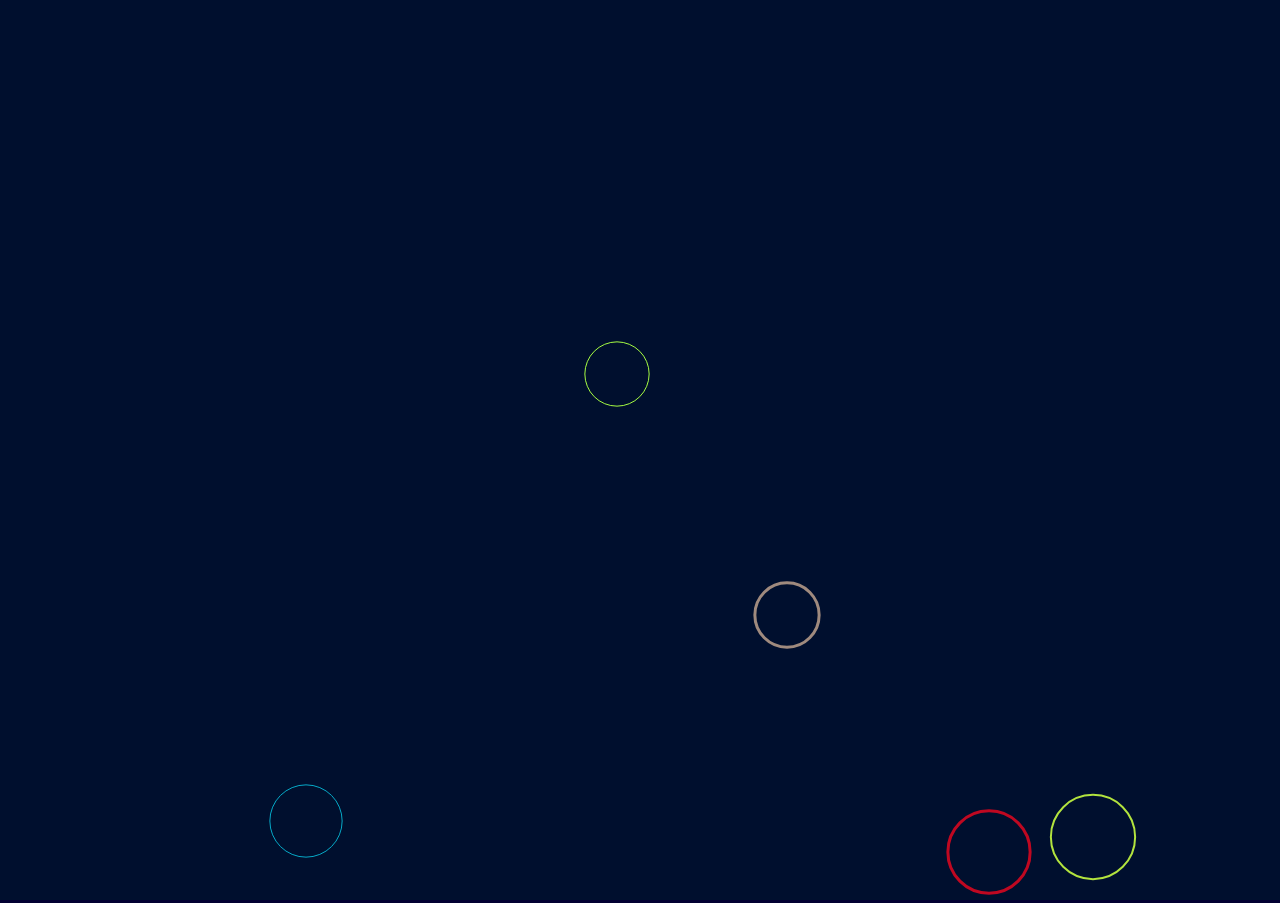
==== commit 25ca701a: "append: almost done with collision effect" ====
--- a/index.html
+++ b/index.html
@@ -22,4 +22,3 @@
         <script src="index.js" async defer></script>
     </body>
 </html>
- 
